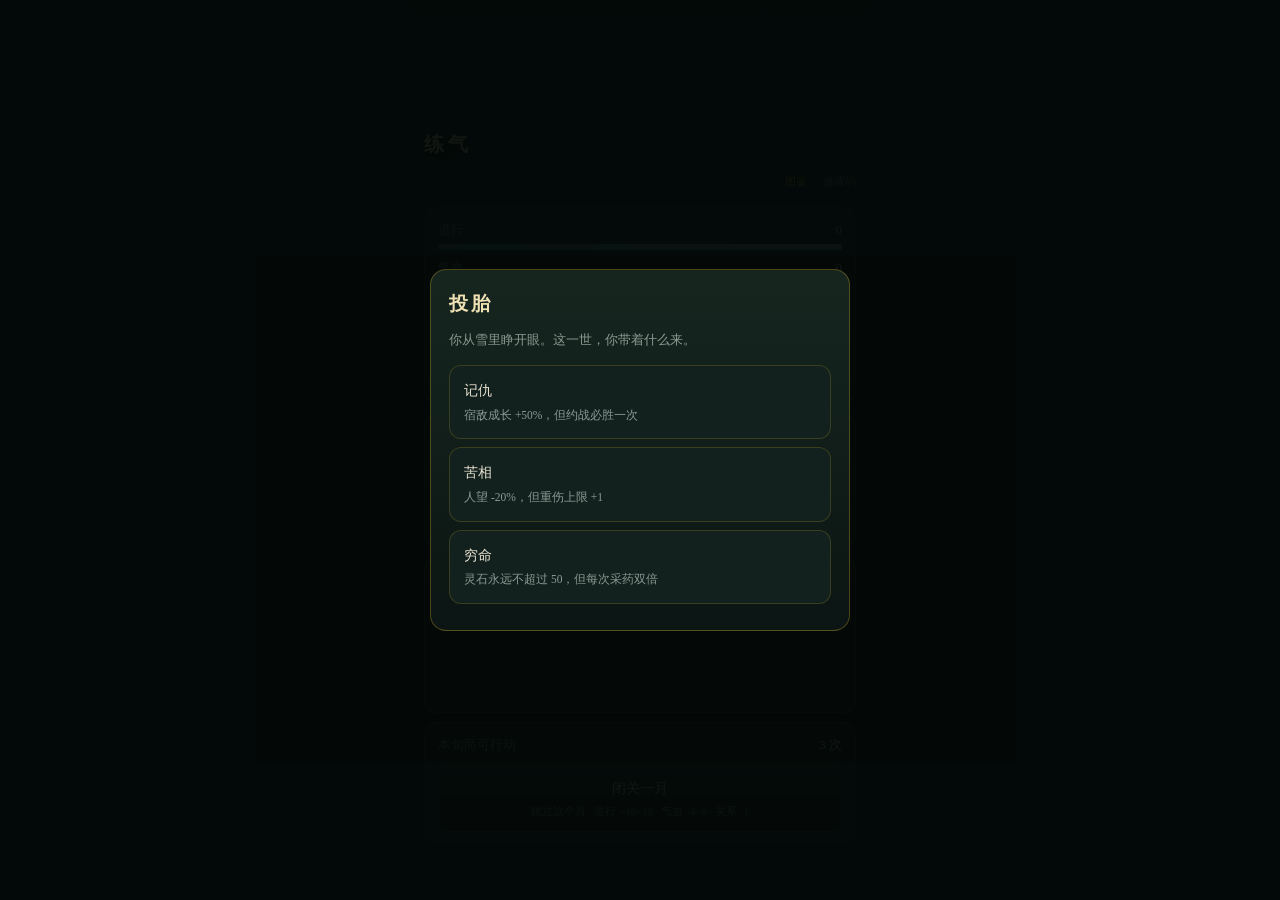
==== shanmen/index.html @ 0ff874b7 "shanmen: MILLION - 440 nodes / 178 endings / 1,000,139 chars" ====
<!DOCTYPE html><html lang="zh-CN"><head><meta charset="utf-8">
<meta name="viewport" content="width=device-width,initial-scale=1,maximum-scale=1,user-scalable=no">
<title>山门 · 修仙十年</title>
<style>
:root{--panel:rgba(18,32,29,.95);--line:rgba(201,162,39,.22);--ink:#e9e3d2;--dim:#8b9a92}
*{box-sizing:border-box;-webkit-tap-highlight-color:transparent}
body{margin:0;background:#070d0c;color:var(--ink);font:15px/1.7 "Songti SC","Noto Serif SC",serif;max-width:460px;margin:0 auto;padding-bottom:24px;overflow-x:hidden}
#scene{position:relative;height:172px;background:#0b1412 center/cover no-repeat;border-bottom:1px solid var(--line);transition:background-image .5s}
#scene::after{content:"";position:absolute;inset:0;background:linear-gradient(rgba(4,10,9,.3),rgba(4,10,9,.93))}
#scene .t{position:absolute;left:14px;bottom:10px;z-index:2}
#scene .t b{font-size:20px;letter-spacing:4px;color:#f0e2b4;text-shadow:0 2px 12px #000}
#scene .t span{display:block;font-size:12px;color:#b9b0c9}
#date{position:absolute;right:14px;top:10px;z-index:2;font-size:12px;color:#cfc7ae}
.wrap{padding:12px 14px;position:relative}
.card{background:var(--panel);border:1px solid var(--line);border-radius:14px;padding:11px 13px;margin-bottom:9px;position:relative}
.row{display:flex;justify-content:space-between;font-size:13px;color:var(--dim)}
.row b{color:var(--ink);font-weight:500;font-variant-numeric:tabular-nums}
.bar{height:6px;border-radius:4px;background:rgba(255,255,255,.06);overflow:hidden;margin:3px 0 7px;position:relative}
.bar i{display:block;height:100%;border-radius:4px;transition:width .4s cubic-bezier(.2,.8,.3,1)}
.rel{display:flex;align-items:center;gap:8px;font-size:12.5px;margin:5px 0;color:var(--dim)}
.rel .n{width:44px}.rel .bar{flex:1;margin:0}.rel b{width:28px;text-align:right;color:var(--ink);font-weight:400}
.acts{display:grid;grid-template-columns:1fr 1fr;gap:8px}
.act{padding:12px 8px;border-radius:12px;border:1px solid var(--line);background:linear-gradient(180deg,#16261f,#0d1815);color:var(--ink);font:inherit;font-size:14px;cursor:pointer;transition:transform .1s,box-shadow .2s;position:relative;overflow:hidden}
.act:active{transform:scale(.96)}
.act:disabled{opacity:.32}
.act.hit{box-shadow:0 0 0 2px rgba(201,162,39,.5) inset}
.act small{display:block;font-size:11px;color:var(--dim);margin-top:3px;line-height:1.4}
#log{height:132px;overflow-y:auto;font-size:13px;line-height:1.8;color:#cfc7ae;scroll-behavior:smooth}
#log div{margin-bottom:3px;animation:slideIn .3s ease}
@keyframes slideIn{from{opacity:0;transform:translateX(12px)}to{opacity:1;transform:none}}
.dim{color:#6d7a72;font-style:italic}
.g{color:#8fd6a8}.b{color:#e0806a}.y{color:#e8c96a}.p{color:#c9a9e0}
.overlay{position:fixed;inset:0;z-index:20;background:rgba(4,9,8,.94);display:flex;align-items:center;justify-content:center;padding:18px;overflow-y:auto}
.modal{width:100%;max-width:420px;background:linear-gradient(180deg,#16261f,#0b1513);border:1px solid rgba(201,162,39,.35);border-radius:16px;padding:18px;animation:pop .25s ease}
@keyframes pop{from{opacity:0;transform:translateY(14px) scale(.98)}to{opacity:1;transform:none}}
.modal h2{margin:0 0 8px;font-size:19px;letter-spacing:3px;color:#f0e2b4}
.modal p{margin:0 0 12px;font-size:14px;color:#c9c1d0;line-height:1.9;white-space:pre-wrap}
.modal .say{color:#e8c96a;font-size:13.5px;border-left:2px solid rgba(201,162,39,.4);padding-left:9px;margin:6px 0 12px}
.opt{padding:13px 14px;margin-bottom:8px;border-radius:12px;border:1px solid var(--line);background:#12211e;font-size:14px;cursor:pointer;transition:transform .1s,border-color .2s}
.opt:active{transform:scale(.985);border-color:rgba(201,162,39,.6)}
.opt i{display:block;font-size:11.5px;color:var(--dim);margin-top:3px;font-style:normal}
.hide{display:none!important}
.float{position:fixed;z-index:60;font-size:15px;font-weight:600;pointer-events:none;animation:floatUp 1s ease-out forwards;text-shadow:0 0 8px #000}
@keyframes floatUp{0%{opacity:0;transform:translateY(0)}20%{opacity:1}100%{opacity:0;transform:translateY(-42px)}}
.shake{animation:shake .32s}
@keyframes shake{0%,100%{transform:none}25%{transform:translateX(-4px)}75%{transform:translateX(4px)}}
#hud{display:flex;gap:6px;font-size:11px;color:var(--dim);justify-content:flex-end;padding:0 14px 4px}
.chap{text-align:center;padding:22px 18px}
.chap h1{font-size:22px;letter-spacing:6px;color:#f0e2b4;margin:0 0 14px;font-weight:400}
.chap p{font-size:14.5px;line-height:2.1;color:#cfc7b8;white-space:pre-wrap;text-align:left;margin:0}
#curtain{position:fixed;inset:0;z-index:80;background:#050b0a;display:flex;align-items:center;justify-content:center;transition:opacity .5s}
</style></head><body>
<div id="scene"><div id="date"></div><div class="t"><b id="realmName">练气</b><span id="realmHint"></span></div></div>
<div id="hud"><span id="hudLives"></span><span id="hudDex" style="margin-left:10px;color:#c9a227">图鉴</span><span id="hudInv" style="margin-left:10px;color:#4f9e86">邀请码</span></div>
<div class="wrap">
<div class="card">
 <div class="row"><span>道行</span><b id="v-dao">0</b></div><div class="bar"><i id="b-dao" style="background:linear-gradient(90deg,#3f8f6f,#7fc0a8)"></i></div>
 <div class="row"><span>气血</span><b id="v-hp">0</b></div><div class="bar"><i id="b-hp" style="background:linear-gradient(90deg,#8f2b22,#e0a05a)"></i></div>
 <div class="row"><span>心性</span><b id="v-mind">0</b></div><div class="bar"><i id="b-mind" style="background:linear-gradient(90deg,#3f6fa8,#8fb8e0)"></i></div>
 <div class="row"><span>人望</span><b id="v-fame">0</b></div><div class="bar"><i id="b-fame" style="background:linear-gradient(90deg,#7a6420,#d4af37)"></i></div>
 <div class="row" style="margin-top:5px"><span>灵石</span><b id="v-stone">0</b></div>
</div>
<div class="card">
 <div class="rel"><span class="n">师门</span><div class="bar"><i id="b-master" style="background:#c9a227"></i></div><b id="v-master">0</b></div>
 <div class="rel"><span class="n">同门</span><div class="bar"><i id="b-peer" style="background:#4f9e86"></i></div><b id="v-peer">0</b></div>
 <div class="rel"><span class="n">道侣</span><div class="bar"><i id="b-love" style="background:#b45a7a"></i></div><b id="v-love">0</b></div>
 <div class="rel"><span class="n">宿敌</span><div class="bar"><i id="b-foe" style="background:#a8342a"></i></div><b id="v-foe">0</b></div>
</div>
<div class="card"><div id="log"></div></div>
<div class="card"><div class="row"><span>本旬尚可行动</span><b id="left">3 次</b></div><div class="acts" id="acts"></div>
 <button class="act" id="fastBtn" style="width:100%;margin-top:8px;background:linear-gradient(180deg,#131f1b,#0a1310)">闭关一月<small>跳过这个月 · 道行 +10~18 · 气血 -4~0 · 关系 -1</small></button></div>
</div>
<div id="modal" class="overlay hide"><div class="modal" id="modalBox"></div></div>
<div id="curtain" class="hide"><div class="chap" id="curtainBox"></div></div>
<script src="story.js?v=1"></script>
<script src="story2.js?v=1"></script>
<script src="prologue.js?v=1"></script>
<script src="letters.js?v=1"></script>
<script src="endings4.js?v=1"></script>
<script src="plot3.js?v=1"></script>
<script src="endings5.js?v=1"></script>
<script src="plot4.js?v=1"></script>
<script src="plot5.js?v=1"></script>
<script src="plot6.js?v=1"></script>
<script src="endings6.js?v=1"></script>
<script src="plot7.js?v=1"></script>
<script src="plot8.js?v=1"></script>
<script src="plot9.js?v=1"></script>
<script src="endings7.js?v=1"></script>
<script src="story3.js?v=1"></script>
<script src="plot10.js?v=1"></script>
<script src="endings8.js?v=1"></script>
<script src="plot11.js?v=1"></script>
<script src="endings9.js?v=1"></script>
<script src="deep.js?v=1"></script>
<script src="deep2.js?v=1"></script>
<script src="deep3.js?v=1"></script>
<script src="seasons.js?v=1"></script>
<script src="chapters4.js?v=1"></script>
<script src="chapters5.js?v=1"></script>
<script src="plot12.js?v=1"></script>
<script src="endings10.js?v=1"></script>
<script src="deep4.js?v=1"></script>
<script src="seasons2.js?v=1"></script>
<script src="batch_a.js?v=1"></script>
<script src="batch_aa.js?v=1"></script>
<script src="batch_ab.js?v=1"></script>
<script src="batch_ac.js?v=1"></script>
<script src="batch_ad.js?v=1"></script>
<script src="batch_ae.js?v=1"></script>
<script src="batch_af.js?v=1"></script>
<script src="batch_ag.js?v=1"></script>
<script src="batch_ah.js?v=1"></script>
<script src="batch_ai.js?v=1"></script>
<script src="batch_aj.js?v=1"></script>
<script src="batch_ak.js?v=1"></script>
<script src="batch_al.js?v=1"></script>
<script src="batch_am.js?v=1"></script>
<script src="batch_an.js?v=1"></script>
<script src="batch_ao.js?v=1"></script>
<script src="batch_ap.js?v=1"></script>
<script src="batch_aq.js?v=1"></script>
<script src="batch_ar.js?v=1"></script>
<script src="batch_as.js?v=1"></script>
<script src="batch_at.js?v=1"></script>
<script src="batch_au.js?v=1"></script>
<script src="batch_av.js?v=1"></script>
<script src="batch_aw.js?v=1"></script>
<script src="batch_ax.js?v=1"></script>
<script src="batch_ay.js?v=1"></script>
<script src="batch_az.js?v=1"></script>
<script src="batch_b.js?v=1"></script>
<script src="batch_ba.js?v=1"></script>
<script src="batch_bb.js?v=1"></script>
<script src="batch_bc.js?v=1"></script>
<script src="batch_bd.js?v=1"></script>
<script src="batch_be.js?v=1"></script>
<script src="batch_bf.js?v=1"></script>
<script src="batch_bg.js?v=1"></script>
<script src="batch_bh.js?v=1"></script>
<script src="batch_bi.js?v=1"></script>
<script src="batch_bj.js?v=1"></script>
<script src="batch_bk.js?v=1"></script>
<script src="batch_bl.js?v=1"></script>
<script src="batch_bm.js?v=1"></script>
<script src="batch_bn.js?v=1"></script>
<script src="batch_bo.js?v=1"></script>
<script src="batch_bp.js?v=1"></script>
<script src="batch_bq.js?v=1"></script>
<script src="batch_br.js?v=1"></script>
<script src="batch_bs.js?v=1"></script>
<script src="batch_bt.js?v=1"></script>
<script src="batch_bu.js?v=1"></script>
<script src="batch_c.js?v=1"></script>
<script src="batch_d.js?v=1"></script>
<script src="batch_e.js?v=1"></script>
<script src="batch_f.js?v=1"></script>
<script src="batch_g.js?v=1"></script>
<script src="batch_h.js?v=1"></script>
<script src="batch_i.js?v=1"></script>
<script src="batch_j.js?v=1"></script>
<script src="batch_k.js?v=1"></script>
<script src="batch_l.js?v=1"></script>
<script src="batch_m.js?v=1"></script>
<script src="batch_n.js?v=1"></script>
<script src="batch_o.js?v=1"></script>
<script src="batch_p.js?v=1"></script>
<script src="batch_q.js?v=1"></script>
<script src="batch_r.js?v=1"></script>
<script src="batch_s.js?v=1"></script>
<script src="batch_t.js?v=1"></script>
<script src="batch_u.js?v=1"></script>
<script src="batch_v.js?v=1"></script>
<script src="batch_w.js?v=1"></script>
<script src="batch_x.js?v=1"></script>
<script src="batch_y.js?v=1"></script>
<script src="batch_z.js?v=1"></script>
<script src="endings2.js?v=1"></script>
<script src="endings3.js?v=1"></script>
<script>
const REALMS=[{n:'练气',need:60},{n:'筑基',need:110},{n:'金丹',need:170},{n:'元婴',need:240},{n:'化神',need:320},{n:'炼虚',need:420},{n:'合体',need:540},{n:'大乘',need:680},{n:'渡劫',need:840},{n:'仙',need:999}];
const ACTS=[
 {id:'xiu',n:'打坐',d:'道行 +5~9 · 气血 +1~3',fx:{dao:[5,9],hp:[1,3]}},
 {id:'yao',n:'采药',d:'气血 +10~16 · 灵石 +2~6',fx:{hp:[10,16],stone:[2,6]}},
 {id:'fang',n:'访友',d:'人望 +3~6 · 同门 +5~9',fx:{fame:[3,6],peer:[5,9]}},
 {id:'jian',n:'练剑',d:'道行 +5~9 · 气血 −3~1 · 宿敌 +2',fx:{dao:[5,9],hp:[-3,-1],foe:[2,3]}},
 {id:'shi',n:'侍奉',d:'师门 +6~10 · 心性 +2',fx:{master:[6,10],mind:[2,3]}},
 {id:'wu',n:'悟道',d:'心性涨，但可能伤身',gamble:true}
];
const IMGS=['lianqi','zhuji','jindan','yuanyuan','huashen'];
const artOf=r=>IMGS[Math.min(4,Math.floor(r*0.6))];
const CHS=CHAPTERS4.concat(CHAPTERS5), ALLPLOT=PLOT.concat(PLOT2, PLOT3, PLOT4, PLOT5, PLOT6, PLOT7, PLOT8, PLOT9, PLOT10, PLOT11, PLOT12, ...(typeof PLOTB_a!=='undefined'?PLOTB_a:[]), ...(typeof PLOTB_aa!=='undefined'?PLOTB_aa:[]), ...(typeof PLOTB_ab!=='undefined'?PLOTB_ab:[]), ...(typeof PLOTB_ac!=='undefined'?PLOTB_ac:[]), ...(typeof PLOTB_ad!=='undefined'?PLOTB_ad:[]), ...(typeof PLOTB_ae!=='undefined'?PLOTB_ae:[]), ...(typeof PLOTB_af!=='undefined'?PLOTB_af:[]), ...(typeof PLOTB_ag!=='undefined'?PLOTB_ag:[]), ...(typeof PLOTB_ah!=='undefined'?PLOTB_ah:[]), ...(typeof PLOTB_ai!=='undefined'?PLOTB_ai:[]), ...(typeof PLOTB_aj!=='undefined'?PLOTB_aj:[]), ...(typeof PLOTB_ak!=='undefined'?PLOTB_ak:[]), ...(typeof PLOTB_al!=='undefined'?PLOTB_al:[]), ...(typeof PLOTB_am!=='undefined'?PLOTB_am:[]), ...(typeof PLOTB_an!=='undefined'?PLOTB_an:[]), ...(typeof PLOTB_ao!=='undefined'?PLOTB_ao:[]), ...(typeof PLOTB_ap!=='undefined'?PLOTB_ap:[]), ...(typeof PLOTB_aq!=='undefined'?PLOTB_aq:[]), ...(typeof PLOTB_ar!=='undefined'?PLOTB_ar:[]), ...(typeof PLOTB_as!=='undefined'?PLOTB_as:[]), ...(typeof PLOTB_at!=='undefined'?PLOTB_at:[]), ...(typeof PLOTB_au!=='undefined'?PLOTB_au:[]), ...(typeof PLOTB_av!=='undefined'?PLOTB_av:[]), ...(typeof PLOTB_aw!=='undefined'?PLOTB_aw:[]), ...(typeof PLOTB_ax!=='undefined'?PLOTB_ax:[]), ...(typeof PLOTB_ay!=='undefined'?PLOTB_ay:[]), ...(typeof PLOTB_az!=='undefined'?PLOTB_az:[]), ...(typeof PLOTB_b!=='undefined'?PLOTB_b:[]), ...(typeof PLOTB_ba!=='undefined'?PLOTB_ba:[]), ...(typeof PLOTB_bb!=='undefined'?PLOTB_bb:[]), ...(typeof PLOTB_bc!=='undefined'?PLOTB_bc:[]), ...(typeof PLOTB_bd!=='undefined'?PLOTB_bd:[]), ...(typeof PLOTB_be!=='undefined'?PLOTB_be:[]), ...(typeof PLOTB_bf!=='undefined'?PLOTB_bf:[]), ...(typeof PLOTB_bg!=='undefined'?PLOTB_bg:[]), ...(typeof PLOTB_bh!=='undefined'?PLOTB_bh:[]), ...(typeof PLOTB_bi!=='undefined'?PLOTB_bi:[]), ...(typeof PLOTB_bj!=='undefined'?PLOTB_bj:[]), ...(typeof PLOTB_bk!=='undefined'?PLOTB_bk:[]), ...(typeof PLOTB_bl!=='undefined'?PLOTB_bl:[]), ...(typeof PLOTB_bm!=='undefined'?PLOTB_bm:[]), ...(typeof PLOTB_bn!=='undefined'?PLOTB_bn:[]), ...(typeof PLOTB_bo!=='undefined'?PLOTB_bo:[]), ...(typeof PLOTB_bp!=='undefined'?PLOTB_bp:[]), ...(typeof PLOTB_bq!=='undefined'?PLOTB_bq:[]), ...(typeof PLOTB_br!=='undefined'?PLOTB_br:[]), ...(typeof PLOTB_bs!=='undefined'?PLOTB_bs:[]), ...(typeof PLOTB_bt!=='undefined'?PLOTB_bt:[]), ...(typeof PLOTB_bu!=='undefined'?PLOTB_bu:[]), ...(typeof PLOTB_c!=='undefined'?PLOTB_c:[]), ...(typeof PLOTB_d!=='undefined'?PLOTB_d:[]), ...(typeof PLOTB_e!=='undefined'?PLOTB_e:[]), ...(typeof PLOTB_f!=='undefined'?PLOTB_f:[]), ...(typeof PLOTB_g!=='undefined'?PLOTB_g:[]), ...(typeof PLOTB_h!=='undefined'?PLOTB_h:[]), ...(typeof PLOTB_i!=='undefined'?PLOTB_i:[]), ...(typeof PLOTB_j!=='undefined'?PLOTB_j:[]), ...(typeof PLOTB_k!=='undefined'?PLOTB_k:[]), ...(typeof PLOTB_l!=='undefined'?PLOTB_l:[]), ...(typeof PLOTB_m!=='undefined'?PLOTB_m:[]), ...(typeof PLOTB_n!=='undefined'?PLOTB_n:[]), ...(typeof PLOTB_o!=='undefined'?PLOTB_o:[]), ...(typeof PLOTB_p!=='undefined'?PLOTB_p:[]), ...(typeof PLOTB_q!=='undefined'?PLOTB_q:[]), ...(typeof PLOTB_r!=='undefined'?PLOTB_r:[]), ...(typeof PLOTB_s!=='undefined'?PLOTB_s:[]), ...(typeof PLOTB_t!=='undefined'?PLOTB_t:[]), ...(typeof PLOTB_u!=='undefined'?PLOTB_u:[]), ...(typeof PLOTB_v!=='undefined'?PLOTB_v:[]), ...(typeof PLOTB_w!=='undefined'?PLOTB_w:[]), ...(typeof PLOTB_x!=='undefined'?PLOTB_x:[]), ...(typeof PLOTB_y!=='undefined'?PLOTB_y:[]), ...(typeof PLOTB_z!=='undefined'?PLOTB_z:[]), ), ALLEND=[...(typeof ENDINGS_BN!=='undefined'?ENDINGS_BN:[]), ...(typeof ENDINGS_BJ!=='undefined'?ENDINGS_BJ:[]), ...(typeof ENDINGS_BE!=='undefined'?ENDINGS_BE:[]), ...(typeof ENDINGS_BA!=='undefined'?ENDINGS_BA:[]), ...(typeof ENDINGS_AV!=='undefined'?ENDINGS_AV:[]), ...(typeof ENDINGS_AS!=='undefined'?ENDINGS_AS:[]), ...(typeof ENDINGS_AN!=='undefined'?ENDINGS_AN:[]), ...(typeof ENDINGS_AJ!=='undefined'?ENDINGS_AJ:[]), ...(typeof ENDINGS_AC!=='undefined'?ENDINGS_AC:[]), ...(typeof ENDINGS_U!=='undefined'?ENDINGS_U:[]), ...(typeof ENDINGS_V!=='undefined'?ENDINGS_V:[]), ...(typeof ENDINGS_W!=='undefined'?ENDINGS_W:[]), ...(typeof ENDINGS_X!=='undefined'?ENDINGS_X:[]), ENDINGS_LINES2].concat(ENDINGS_MORE, ENDINGS_LATE, ENDINGS_LINES, ENDINGS_LONG, ENDINGS_STONE, ENDINGS_FAMILY, ENDINGS_EXTRA, ENDINGS);
const KEY='shanmen_v4';
let S=null;

/* ===== 工具 ===== */
const $=s=>document.querySelector(s);
const rnd=(a,b)=>Math.floor(Math.random()*(b-a+1))+a;
const cl=v=>Math.max(0,Math.min(100,v));
let AC=null;
function beep(f,d,type){ try{ AC=AC||new (window.AudioContext||window.webkitAudioContext)();
 const o=AC.createOscillator(), g=AC.createGain(); o.type=type||'sine'; o.frequency.value=f;
 g.gain.setValueAtTime(.08,AC.currentTime); g.gain.exponentialRampToValueAtTime(.001,AC.currentTime+d);
 o.connect(g); g.connect(AC.destination); o.start(); o.stop(AC.currentTime+d);}catch(e){} }
function sfx(kind){ if(kind==='good'){beep(660,.12);setTimeout(()=>beep(880,.1),70);}
 else if(kind==='bad'){beep(220,.18,'sawtooth');}
 else if(kind==='big'){beep(520,.09);setTimeout(()=>beep(780,.09),80);setTimeout(()=>beep(1040,.16),160);}
 else beep(440,.06); }
function toast(txt,color){
 const d=document.createElement('div'); d.className='float'; d.textContent=txt;
 if(color) d.style.color=color;
 d.style.left=(18+Math.random()*180)+'px'; d.style.top=(120+Math.random()*80)+'px';
 document.body.appendChild(d); setTimeout(()=>d.remove(),1000);
}
function shakeEl(el){ el.classList.add('shake'); setTimeout(()=>el.classList.remove('shake'),340); }

/* ===== 状态 ===== */
function fresh(){ return {y:1,m:1,x:1,left:3,dao:12,hp:70,mind:20,fame:6,stone:10,
 master:10,peer:8,love:0,foe:0,realm:0,realmXun:0,wounds:0,flags:{},lives:1,used:[],talent:null,prologue:-1,seclude:0,
 log:[],plotDone:[],exam_pass:false}; }
function load(){ try{ const d=JSON.parse(localStorage.getItem(KEY)); if(d&&d.dao!=null){S=d; return true;} }catch(e){} return false; }
function save(){ try{ localStorage.setItem(KEY,JSON.stringify(S)); }catch(e){} }
function addLog(t,c){ S.log.unshift({t,c:c||''}); if(S.log.length>80)S.log.pop(); }
function realm(){ return REALMS[Math.min(REALMS.length-1,S.realm)]; }

/* ===== 渲染 ===== */
function render(){
 const R=realm();
 $('#date').textContent=`第${S.y}年 · ${['正','二','三','四','五','六','七','八','九','十','冬','腊'][S.m-1]}月 · ${['上','中','下'][S.x-1]}旬`;
 $('#realmName').textContent=R.n;
 $('#realmHint').textContent=(S.talent?'【'+TALENTS.find(t=>t.id===S.talent).n+'】':'')+` 道行 ${Math.round(S.dao)} / ${R.need}`;
 $('#hudLives').textContent=`第 ${S.lives} 世`;
 $('#scene').style.backgroundImage=`url('../art/${artOf(S.realm)}.jpg?v=5')`;
 ['dao','hp','mind','fame'].forEach(k=>{ $('#v-'+k).textContent=Math.round(S[k]); $('#b-'+k).style.width=cl(S[k])+'%'; });
 $('#v-stone').textContent=S.stone;
 ['master','peer','love','foe'].forEach(k=>{ $('#v-'+k).textContent=S[k]; $('#b-'+k).style.width=cl(S[k])+'%'; });
 $('#left').textContent=S.left+' 次';
 $('#acts').innerHTML=ACTS.map(a=>`<button class="act" data-a="${a.id}" ${S.left<=0?'disabled':''}>${a.n}<small>${a.d}</small></button>`).join('');
 $('#acts').querySelectorAll('[data-a]').forEach(b=>b.onclick=()=>doAct(b.dataset.a,b));
 $('#log').innerHTML=S.log.map(l=>`<div class="${l.c}">${l.t}</div>`).join('');
}
function label(k){ return {dao:'道行',hp:'气血',mind:'心性',fame:'人望',master:'师门',peer:'同门',love:'道侣',foe:'宿敌'}[k]||k; }
function applyFx(fx,srcEl){
 const parts=[];
 for(const [k,v] of Object.entries(fx||{})){
  let d=Array.isArray(v)?rnd(v[0],v[1]):v;
  if(k==='dao'){ S.dao=Math.min(realm().need,Math.max(0,S.dao+d)); }
  else if(k==='stone'){ S.stone=Math.max(0,S.stone+d); }
  else { S[k]=cl(S[k]+d); }
  parts.push(`${label(k)} ${d>=0?'+':''}${d}`);
  if(srcEl) toast(`${label(k)} ${d>=0?'+':''}${d}`, d>=0?'#8fd6a8':'#e0806a');
 }
 return parts;
}

/* ===== 行动 ===== */
function doAct(id,btn){
 if(S.left<=0||!$('#modal').classList.contains('hide')) return;
 const a=ACTS.find(x=>x.id===id); S.left--; S.seclude=0;
 btn && btn.classList.add('hit'); setTimeout(()=>btn&&btn.classList.remove('hit'),220);
 sfx('tick');
 if(a.gamble){
  if(Math.random()<0.6){ const g=rnd(5,9); S.mind=cl(S.mind+g); addLog(`对着山雾坐了半日，忽然明白一点。心性 +${g}`,'g'); toast('心性 +'+g,'#8fb8e0'); }
  else { const l=rnd(3,7); S.hp=cl(S.hp-l); S.mind=cl(S.mind+2); addLog(`想得太深，气机乱了。气血 −${l}，心性 +2`,'b'); toast('气血 −'+l,'#e0806a'); shakeEl(document.body); }
 } else {
  // 天赋修正
  const f=ACTS.find(x=>x.id===id);
  let fx={...f.fx};
  if(id==='yao'&&S.talent==='t9') fx.hp=[20,30];
  if(id==='jian'&&S.talent==='t10') fx.dao=[8,13],fx.hp=[-5,-2];
  const parts=applyFx(fx);
  addLog(`${a.n}：${parts.join(' · ')}`,'y');
  sfx('good');
 }
 if(S.hp<=0){ S.wounds=(S.wounds||0)+1;
  if(S.wounds>=3) return endLife('气竭');
  S.hp=1; S.dao=Math.round(S.dao*.85); addLog('你伤了根本，勉强撑住。（重伤 '+S.wounds+'/3）','b'); sfx('bad'); shakeEl(document.body);
 }
 if(S.dao>=realm().need && (S.realmXun||0)>=4) return breakthrough();
 if(S.left===0) return endXun();
 render(); save();
}

/* ===== 闭关快进 ===== */
function fastMonth(){
 if(!$('#modal').classList.contains('hide')) return;
 const d=rnd(10,18);
 S.dao=Math.min(realm().need,S.dao+d);
 S.hp=cl(S.hp-rnd(0,4)); S.mind=cl(S.mind+rnd(0,2));
 S.master=cl(S.master-1); S.realmXun=(S.realmXun||0)+1;
 S.left=3; S.x=1; S.m++;
 if(S.m>12){ S.m=1; S.y++; }
 if(typeof MONTH_LINES!=='undefined'){ const L=MONTH_LINES[S.m]; addLog(L[Math.floor(Math.random()*L.length)],'dim'); }
 addLog(`闭关一月：道行 +${d}`,'y'); toast('道行 +'+d,'#7fc0a8'); sfx('tick');
 S.seclude=(S.seclude||0)+1;
 const L=LETTERS.find(l=>l.req(S)&&!S.flags['letter_'+l.id]);
 if(L && S.seclude>=3){ S.flags['letter_'+L.id]=true; render(); save(); return showLetter(L); }
 if(S.hp<=0){ S.wounds=(S.wounds||0)+1; S.hp=1; addLog('闭关太久，伤了根本。','b'); }
 const ch=CHS.find(c=>c.y===S.y&&!S.flags['ch'+c.y]);
 if(ch){ S.flags['ch'+ch.y]=true; render(); save(); return showChapter(ch); }
 const pl=ALLPLOT.find(p=>((p.y<S.y)||(p.y===S.y&&p.m<=S.m))&&!(S.plotDone||[]).includes(p.id)&&eligible(p));
 if(pl){ (S.plotDone=S.plotDone||[]).push(pl.id); render(); save(); return showEvent(pl,'plot'); }
 if(S.dao>=realm().need && (S.realmXun||0)>=4){ render(); save(); return breakthrough(); }
 render(); save();
}

/* ===== 家书 ===== */
function showLetter(L){
 const box=$('#modalBox');
 box.innerHTML=`<h2>${L.t}</h2><p>${L.txt}${L.txt.length>240?'\n\n↓ 往下滑':''}</p>`+
  L.opts.map((o,i)=>`<div class="opt" data-i="${i}">${o.n}</div>`).join('');
 $('#modal').classList.remove('hide'); sfx('bad');
 box.querySelectorAll('.opt').forEach(el=>el.onclick=()=>{
  const o=L.opts[+el.dataset.i];
  const parts=applyFx(o.fx); if(o.flag) S.flags[o.flag]=true;
  addLog(`【${L.t}】${o.n} → ${parts.join(' · ')}`,'p');
  S.seclude=0; save();
  const dkey2=L.id+'#'+(+el.dataset.i);
  const sayTxt2=(typeof DEEP!=='undefined'&&DEEP[dkey2])?DEEP[dkey2]:o.say;
  if(sayTxt2){
   box.innerHTML=`<h2>${L.t}</h2><p class="say">${sayTxt2}${sayTxt2.length>240?'\n\n↓ 往下滑':''}</p><div class="opt" data-go="1">继续</div>`;
   box.querySelector('[data-go]').onclick=()=>{ $('#modal').classList.add('hide'); render(); save(); };
   return;
  }
  $('#modal').classList.add('hide'); render(); save();
 });
}

/* ===== 时间推进 ===== */
function endXun(){
 S.x++;
 if(S.x>3){ S.x=1; S.m++; S.realmXun=(S.realmXun||0)+1; S.master=cl(S.master-1);
  if(S.m>12){ S.m=1; S.y++; }
  if(typeof MONTH_LINES!=='undefined'){ const L=MONTH_LINES[S.m]; addLog(L[Math.floor(Math.random()*L.length)],'dim'); }
  // 章节过场
  const ch=CHS.find(c=>c.y===S.y&&!S.flags['ch'+c.y]);
  if(ch){ S.flags['ch'+ch.y]=true; return showChapter(ch); }
  // 主线
  const pl=ALLPLOT.find(p=>((p.y<S.y)||(p.y===S.y&&p.m<=S.m))&&!(S.plotDone||[]).includes(p.id)&&eligible(p));
  if(pl){ (S.plotDone=S.plotDone||[]).push(pl.id); return showEvent(pl,'plot'); }
  if(Math.random()<0.85) return showEvent(null,'rand');
 }
 S.left=3; addLog('—— 新的一旬 ——','g'); render(); save();
}
function afterEvent(){
 S.left=3; addLog('—— 新的一旬 ——','g');
 if(S.dao>=realm().need && (S.realmXun||0)>=4) return breakthrough();
 render(); save();
 if(S.y>=3 && S.m>=2 && !S.flags.examDone){ S.flags.examDone=true; setTimeout(()=>finalExam(),400); }
 if(S.y>=20 && S.m>=12 && !S.flags.finished){ S.flags.finished=true; setTimeout(()=>showEnding(),500); }
}

/* ===== 章节过场（打字机） ===== */
function showChapter(ch){
 $('#curtainBox').innerHTML=`<h1>${ch.t}</h1><p id="ctxt"></p>`;
 $('#curtain').classList.remove('hide');
 const el=$('#ctxt'); const full=ch.enter; let i=0;
 const t=setInterval(()=>{ el.textContent=full.slice(0,i+=2); if(i>=full.length){clearInterval(t);} },22);
 $('#curtain').onclick=()=>{ $('#curtain').classList.add('hide'); $('#curtain').onclick=null; clearInterval(t); afterChapter(); };
}
function afterChapter(){ S.left=3; render(); save(); }

/* ===== 事件 ===== */
function eligible(ev){
 if(!ev.req) return true; const q=ev.req;
 if(q.flag&&!S.flags[q.flag]) return false;
 if(q.min) for(const k in q.min) if((S[k]||0)<q.min[k]) return false;
 if(q.max) for(const k in q.max) if((S[k]||0)>q.max[k]) return false;
 return true;
}
function showEvent(fixed,kind){
 let ev=fixed;
 if(!ev){
  const used=S.used||[];
  let pool=EVENTS.filter(e=>eligible(e)&&!used.includes(e.id));
  if(!pool.length){ S.used=[]; pool=EVENTS.filter(eligible); }
  if(!pool.length) pool=EVENTS;
  ev=pool[rnd(0,pool.length-1)];
  S.used=(S.used||[]).concat(ev.id).slice(-7);
 }
 const box=$('#modalBox');
 box.innerHTML=`<h2>${ev.t}</h2><p>${ev.txt}${ev.txt.length>240?'\n\n↓ 往下滑':''}</p>`+
   ev.opts.map((o,i)=>`<div class="opt" data-i="${i}">${o.n}${o.cost?`<i>需灵石 ${o.cost}</i>`:''}</div>`).join('');
 $('#modal').classList.remove('hide');
 sfx('tick');
 box.querySelectorAll('.opt').forEach(el=>el.onclick=()=>{
  const o=ev.opts[+el.dataset.i];
  if(o.cost&&S.stone<o.cost){ addLog('灵石不够。','b'); sfx('bad'); return; }
  if(o.cost) S.stone-=o.cost;
  if(o.bell){ S.flags['bell'+o.bell]=true; }
  if(o.duel){ return resolveDuel(ev); }
  const parts=applyFx(o.fx);
  if(o.flag) S.flags[o.flag]=true;
  addLog(`【${ev.t}】${o.n} → ${parts.join(' · ')||'什么也没发生'}`,'p');
  if(S.talent==='t2') S.dao=Math.min(realm().need,S.dao+2);
  sfx('good');
  const dkey=ev.id+'#'+(+el.dataset.i);
  const sayTxt=(typeof DEEP!=='undefined'&&DEEP[dkey])?DEEP[dkey]:o.say;
  if(sayTxt){
   box.innerHTML=`<h2>${ev.t}</h2><p class="say">${sayTxt}${sayTxt.length>240?'\n\n↓ 往下滑':''}</p><div class="opt" data-go="1">继续</div>`;
   box.querySelector('[data-go]').onclick=()=>{ $('#modal').classList.add('hide'); afterEvent(); };
   return;
  }
  $('#modal').classList.add('hide');
  afterEvent();
 });
}
function resolveDuel(ev){
 const mine=Math.round(S.dao*.7+S.hp*.4+S.mind*.3);
 const win=(S.talent==='t6'&&!S.flags.duelUsed)||mine>=Math.round(60+S.foe*1.2+Math.random()*40);
 if(S.talent==='t6') S.flags.duelUsed=true;
 $('#modal').classList.add('hide');
 if(win){ S.foe=Math.max(0,S.foe-18); S.fame=cl(S.fame+8); S.dao=Math.min(realm().need,S.dao+10);
  addLog('石台上你赢了。宿敌 −18 · 人望 +8','g'); sfx('big'); }
 else { const d=rnd(12,22); S.hp=cl(S.hp-d); S.foe=cl(S.foe+6); addLog(`石台上你输了，气血 −${d} · 宿敌 +6`,'b'); sfx('bad'); shakeEl(document.body);
  if(S.hp<=0) return endLife('约战殒命'); }
 afterEvent();
}

/* ===== 突破 ===== */
function breakthrough(){
 S.realm=Math.min(REALMS.length-1,S.realm+1); S.dao=0; S.realmXun=0;
 S.stone+=30+S.realm*10;
 addLog(`<b>道行圆满 · 境界 → ${realm().n}</b>（灵石 +${30+S.realm*10}）`,'g');
 sfx('big'); toast('突破：'+realm().n,'#e8c96a');
 if(S.realm>=REALMS.length-1){ addLog('你的境界已到尽头。','g'); }
 render(); save();
 if(S.left<=0) endXun();
}

/* ===== 结局 ===== */
function endLife(cause){
 sfx('bad'); addLog(`你倒下了。${cause}。`,'b');
 const box=$('#modalBox');
 box.innerHTML=`<h2>死</h2><p>${cause}。</p><p style="color:#8b9a92">第${S.lives}世 · ${realm().n} · 道行 ${Math.round(S.dao)} · 心性 ${Math.round(S.mind)}</p><div class="opt" data-go="1">再活一世</div>`;
 $('#modal').classList.remove('hide');
 box.querySelector('[data-go]').onclick=()=>{
  const keep=Math.round(S.dao*.3),lives=S.lives+1,mind=S.mind;
  S=fresh(); S.lives=lives; S.dao=12+keep; S.mind=Math.max(20,Math.round(mind*.4));
  $('#modal').classList.add('hide');
  addLog('你睁开眼，又是个雪天。','g'); render(); save();
 };
}

/* ===== 最终考核 ===== */
function finalExam(){
 const score=Math.round(S.dao*1.2+S.mind*1.1+S.hp*.5+S.fame*.6+S.master*.4+S.peer*.3);
 const pass=score>=200;
 S.exam_pass=pass;
 const box=$('#modalBox');
 box.innerHTML=`<h2>冬试 · 放榜</h2>
  <p>三天考完了。\n\n你在榜前站了很久，雪落满了肩。</p>
  <p style="color:#8b9a92">你这一世的分数：<b style="color:${pass?'#8fd6a8':'#e0806a'}">${score}</b>（取三人）</p>
  <div class="opt" data-go="1">看榜</div>`;
 $('#modal').classList.remove('hide');
 box.querySelector('[data-go]').onclick=()=>{
  $('#modal').classList.add('hide');
  addLog(pass?'你考进了内门。':'你没考上。','p');
  render(); save();
 };
}
function showEnding(){
 const e=ALLEND.find(x=>x.cond(S))||ALLEND[ALLEND.length-1];
 try{ const got=JSON.parse(localStorage.getItem('sm_endings')||'[]');
  if(!got.includes(e.id)){ got.push(e.id); localStorage.setItem('sm_endings',JSON.stringify(got)); } }catch(err){}
 sfx('big');
 const box=$('#modalBox');
 box.innerHTML=`<h2>${e.t}</h2><p>${e.txt}${e.txt.length>240?'\n\n↓ 往下滑':''}</p>
  <p style="color:#8b9a92;font-size:12px">第${S.lives}世 · 第${S.y}年 · ${realm().n} · 心性 ${Math.round(S.mind)}</p>
  <div class="opt" data-card="1">生成分享卡</div>
  <div class="opt" data-go="1">再活一世（换天赋）</div>`;
 $('#modal').classList.remove('hide');
 box.querySelector('[data-card]').onclick=()=>makeCard(e);
 box.querySelector('[data-go]').onclick=()=>{ S=fresh(); $('#modal').classList.add('hide'); drawTalent(); };
}

/* ===== 分享卡 ===== */
function makeCard(e){
 const c=document.createElement('canvas'); c.width=750; c.height=920;
 const g=c.getContext('2d');
 const grd=g.createLinearGradient(0,0,0,920);
 grd.addColorStop(0,'#0d1a17'); grd.addColorStop(1,'#07100e');
 g.fillStyle=grd; g.fillRect(0,0,750,1000);
 g.strokeStyle='rgba(201,162,39,.35)'; g.lineWidth=2; g.strokeRect(28,28,694,864);
 g.fillStyle='#c9a227'; g.font='500 26px serif'; g.textAlign='center';
 g.fillText('山　门', 375, 110);
 g.fillStyle='#f0e2b4'; g.font='500 46px serif';
 g.fillText(e.t, 375, 210);
 g.fillStyle='#b8b0a0'; g.font='23px serif';
 const lines=e.txt.replace(/\n+/g,'\n').split('\n').filter(l=>l.trim()).slice(0,10);
 const lh=52, top=280, bottom=780;
 const startY=top+Math.max(0,(bottom-top-(lines.length-1)*lh)/2);
 lines.forEach((l,i)=>g.fillText(l, 375, startY+i*lh));
 const lastY=startY+(lines.length-1)*lh;
 const metaY=Math.min(830, lastY+96);
 g.fillStyle='rgba(201,162,39,.85)'; g.font='21px serif';
 g.fillText(`第${S.lives}世 · ${realm().n} · 心性 ${Math.round(S.mind)}`, 375, metaY);
 g.fillStyle='#6d7a72'; g.font='18px serif';
 g.fillText('cointaboo.github.io/dujie/shanmen', 375, Math.min(872, metaY+42));
 const box=$('#modalBox');
 box.innerHTML=`<h2>分享卡</h2><p style="color:#8b9a92;font-size:12px">长按图片保存，或者截图发出去。</p>`;
 const img=new Image(); img.src=c.toDataURL('image/png'); img.style.cssText='width:100%;border-radius:12px;margin-bottom:10px';
 box.appendChild(img);
 const b=document.createElement('div'); b.className='opt'; b.textContent='再活一世（换天赋）';
 b.onclick=()=>{ S=fresh(); $('#modal').classList.add('hide'); drawTalent(); };
 box.appendChild(b);
}

/* ===== 天赋抽取 ===== */
function drawTalent(){
 const pool=[...TALENTS].sort(()=>Math.random()-.5).slice(0,3);
 const box=$('#modalBox');
 box.innerHTML=`<h2>投胎</h2><p style="color:#8b9a92;font-size:13px">你从雪里睁开眼。这一世，你带着什么来。</p>`+
  pool.map(t=>`<div class="opt" data-t="${t.id}">${t.n}<i>${t.d}</i></div>`).join('');
 $('#modal').classList.remove('hide');
 box.querySelectorAll('[data-t]').forEach(el=>el.onclick=()=>{
  const t=TALENTS.find(x=>x.id===el.dataset.t);
  S=fresh(); S.talent=t.id;
  const f=t.fx;
  if(f.mind) S.mind=cl(S.mind+f.mind);
  if(f.hp) S.hp=cl(S.hp+f.hp);
  if(f.master) S.master=cl(S.master+f.master);
  $('#modal').classList.add('hide');
  addLog(`你带着「${t.n}」来了。`,'y');
  S.prologue=0; render(); save(); sfx('good'); return startPrologue();
  try{ const g=JSON.parse(localStorage.getItem('sm_endings')||'[]');
   addLog(`已解锁结局 ${g.length}/${ALLEND.length}`,'p'); }catch(e){}
  render(); save();
 });
}

/* ===== 序章 · 凡俗 ===== */
function startPrologue(){
 if(!S) S=fresh();
 S.prologue=0; render(); save(); showPrologue(0);
}
function showPrologue(i){
 if(i>=PROLOGUE.length){
  S.prologue=PROLOGUE.length; save();
  const ch=CHS.find(c=>c.y===1);
  if(ch&&!S.flags.ch1){ S.flags.ch1=true; return showChapter(ch); }
  render(); return;
 }
 const sc=PROLOGUE[i];
 const box=$('#modalBox');
 box.innerHTML=`<h2>${sc.t}</h2><p>${sc.txt}</p>`+
  sc.opts.map((o,k)=>`<div class="opt" data-i="${k}">${o.n}</div>`).join('');
 $('#modal').classList.remove('hide');
 box.querySelectorAll('.opt').forEach(el=>el.onclick=()=>{
  const o=sc.opts[+el.dataset.i];
  applyFx(o.fx); if(o.flag) S.flags[o.flag]=true;
  addLog(`【${sc.t}】${o.n}${o.fx?'':' '}`,'p');
  S.prologue=i+1; save(); sfx('good');
  if(o.say){
   box.innerHTML=`<h2>${sc.t}</h2><p class="say">${o.say}</p><div class="opt" data-go="1">继续</div>`;
   box.querySelector('[data-go]').onclick=()=>{ $('#modal').classList.add('hide'); showPrologue(i+1); };
   return;
  }
  $('#modal').classList.add('hide'); showPrologue(i+1);
 });
}

/* ===== 图鉴 ===== */
function wordCount(){
 let n=0;
 const add=s=>{ if(typeof s==='string') n+=s.replace(/\s/g,'').length; };
 try{
  CHS.forEach(c=>{add(c.t);add(c.enter);});
  ALLPLOT.forEach(p=>{add(p.t);add(p.txt);(p.opts||[]).forEach(o=>{add(o.n);add(o.say);});});
  ALLEND.forEach(e=>{add(e.t);add(e.txt);});
  PROLOGUE.forEach(s=>{add(s.t);add(s.txt);(s.opts||[]).forEach(o=>{add(o.n);add(o.say);});});
  LETTERS.forEach(l=>{add(l.t);add(l.txt);(l.opts||[]).forEach(o=>{add(o.n);add(o.say);});});
  Object.keys(DEEP).forEach(k=>add(DEEP[k]));
  Object.values(MONTH_LINES).forEach(a=>a.forEach(add));
 }catch(e){}
 return n;
}
function showDex(){
 let got=[]; try{ got=JSON.parse(localStorage.getItem('sm_endings')||'[]'); }catch(e){}
 const box=$('#modalBox');
 const wc=wordCount();
 box.innerHTML=`<h2>图鉴</h2>
  <p style="color:#c9a227;font-size:12px;margin:0 0 4px">已写 ${wc.toLocaleString()} 字 / 目标 1,000,000</p>
  <div class="bar"><i style="width:${Math.min(100,wc/1000000*100).toFixed(2)}%;background:linear-gradient(90deg,#7a6420,#d4af37)"></i></div>
  <p style="color:#c9a227;font-size:13px;margin:10px 0 6px">人物志</p>`+
 PEOPLE.map(p=>`<div class="opt" style="background:transparent;border-color:rgba(201,162,39,.14)">${p.n} · ${p.r}<i style="color:#a8a093;line-height:1.7;white-space:pre-wrap">${p.t.split('\n\n')[0]}</i></div>`).join('')+
 `<p style="color:#c9a227;font-size:13px;margin:10px 0 6px">结局 ${got.length}/${ENDINGS.length}</p>`+
 ALLEND.map(e=>{
  const got1=got.includes(e.id);
  return `<div class="opt" style="opacity:${got1?1:.42}">${got1?e.t:'？？？'}<i>${got1?'已解锁':'还没走到这一步'}</i></div>`;
 }).join('')+
 `<div class="opt" data-go="1">关掉</div>`;
 $('#modal').classList.remove('hide');
 box.querySelector('[data-go]').onclick=()=>$('#modal').classList.add('hide');
}
function showInvite(){
 const used=localStorage.getItem('sm_invite_used');
 const box=$('#modalBox');
 box.innerHTML=`<h2>邀请码</h2>
  <p style="color:#8b9a92;font-size:13px">把这张卡发给朋友。他输入你的码，双方各得 60 灵石。</p>
  <p style="color:#e8c96a;font-size:18px;letter-spacing:2px;text-align:center">${myCode()}</p>
  <div class="opt" data-copy="1">复制我的码</div>
  ${used?'<p style="color:#8b9a92;font-size:12px">你已经用过一个码了。</p>':
   '<div class="opt" data-in="1">输入朋友的码（+60 灵石）</div>'}
  <div class="opt" data-go="1">关掉</div>`;
 $('#modal').classList.remove('hide');
 box.querySelector('[data-go]').onclick=()=>$('#modal').classList.add('hide');
 const c=box.querySelector('[data-copy]');
 if(c) c.onclick=()=>{ try{ navigator.clipboard.writeText(myCode()); }catch(e){} c.textContent='已复制：'+myCode(); };
 const i=box.querySelector('[data-in]');
 if(i) i.onclick=()=>{
  const code=prompt('输入朋友的邀请码');
  if(!code) return;
  localStorage.setItem('sm_invite_used','1');
  S.stone+=60; addLog('用了朋友的邀请码，灵石 +60','g'); sfx('good'); render(); save();
  $('#modal').classList.add('hide');
 };
}
function myCode(){
 let k=localStorage.getItem('sm_code');
 if(!k){ k='SM'+Math.random().toString(36).slice(2,7).toUpperCase(); localStorage.setItem('sm_code',k); }
 return k;
}
$('#fastBtn').onclick=fastMonth;
$('#hudDex').onclick=showDex;
$('#hudInv').onclick=showInvite;

/* ===== 启动 ===== */
function boot(){
 if(!load()){ S=fresh(); drawTalent(); }
 else { if(!S.talent) drawTalent(); render(); }
}
boot();
</script></body></html>
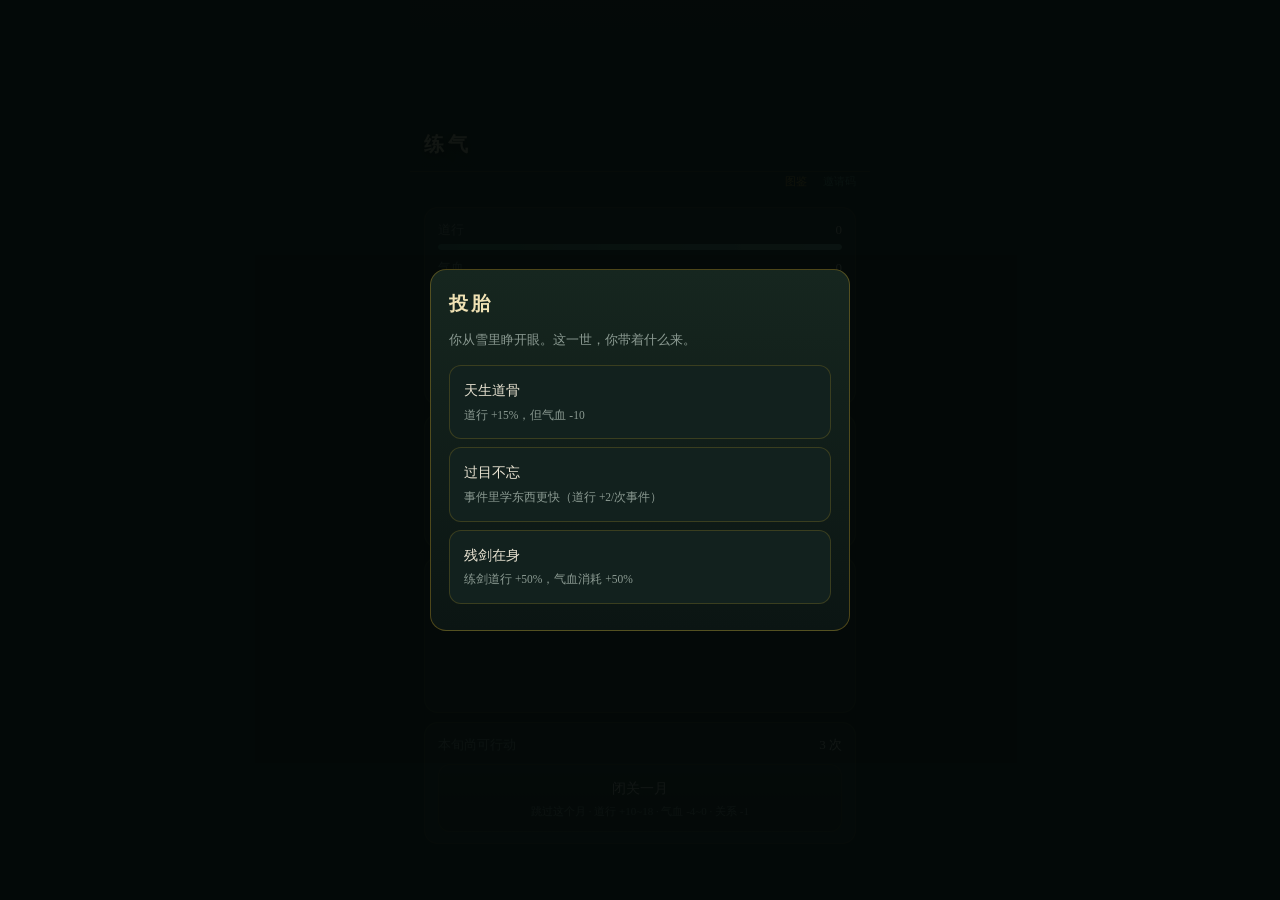
==== commit 05d6e04a: "shanmen: 73 small things + epilogue; crossing 1M" ====
--- a/shanmen/index.html
+++ b/shanmen/index.html
@@ -151,6 +151,7 @@
 <script src="batch_bs.js?v=1"></script>
 <script src="batch_bt.js?v=1"></script>
 <script src="batch_bu.js?v=1"></script>
+<script src="batch_bv.js?v=1"></script>
 <script src="batch_c.js?v=1"></script>
 <script src="batch_d.js?v=1"></script>
 <script src="batch_e.js?v=1"></script>
@@ -189,7 +190,7 @@
 ];
 const IMGS=['lianqi','zhuji','jindan','yuanyuan','huashen'];
 const artOf=r=>IMGS[Math.min(4,Math.floor(r*0.6))];
-const CHS=CHAPTERS4.concat(CHAPTERS5), ALLPLOT=PLOT.concat(PLOT2, PLOT3, PLOT4, PLOT5, PLOT6, PLOT7, PLOT8, PLOT9, PLOT10, PLOT11, PLOT12, ...(typeof PLOTB_a!=='undefined'?PLOTB_a:[]), ...(typeof PLOTB_aa!=='undefined'?PLOTB_aa:[]), ...(typeof PLOTB_ab!=='undefined'?PLOTB_ab:[]), ...(typeof PLOTB_ac!=='undefined'?PLOTB_ac:[]), ...(typeof PLOTB_ad!=='undefined'?PLOTB_ad:[]), ...(typeof PLOTB_ae!=='undefined'?PLOTB_ae:[]), ...(typeof PLOTB_af!=='undefined'?PLOTB_af:[]), ...(typeof PLOTB_ag!=='undefined'?PLOTB_ag:[]), ...(typeof PLOTB_ah!=='undefined'?PLOTB_ah:[]), ...(typeof PLOTB_ai!=='undefined'?PLOTB_ai:[]), ...(typeof PLOTB_aj!=='undefined'?PLOTB_aj:[]), ...(typeof PLOTB_ak!=='undefined'?PLOTB_ak:[]), ...(typeof PLOTB_al!=='undefined'?PLOTB_al:[]), ...(typeof PLOTB_am!=='undefined'?PLOTB_am:[]), ...(typeof PLOTB_an!=='undefined'?PLOTB_an:[]), ...(typeof PLOTB_ao!=='undefined'?PLOTB_ao:[]), ...(typeof PLOTB_ap!=='undefined'?PLOTB_ap:[]), ...(typeof PLOTB_aq!=='undefined'?PLOTB_aq:[]), ...(typeof PLOTB_ar!=='undefined'?PLOTB_ar:[]), ...(typeof PLOTB_as!=='undefined'?PLOTB_as:[]), ...(typeof PLOTB_at!=='undefined'?PLOTB_at:[]), ...(typeof PLOTB_au!=='undefined'?PLOTB_au:[]), ...(typeof PLOTB_av!=='undefined'?PLOTB_av:[]), ...(typeof PLOTB_aw!=='undefined'?PLOTB_aw:[]), ...(typeof PLOTB_ax!=='undefined'?PLOTB_ax:[]), ...(typeof PLOTB_ay!=='undefined'?PLOTB_ay:[]), ...(typeof PLOTB_az!=='undefined'?PLOTB_az:[]), ...(typeof PLOTB_b!=='undefined'?PLOTB_b:[]), ...(typeof PLOTB_ba!=='undefined'?PLOTB_ba:[]), ...(typeof PLOTB_bb!=='undefined'?PLOTB_bb:[]), ...(typeof PLOTB_bc!=='undefined'?PLOTB_bc:[]), ...(typeof PLOTB_bd!=='undefined'?PLOTB_bd:[]), ...(typeof PLOTB_be!=='undefined'?PLOTB_be:[]), ...(typeof PLOTB_bf!=='undefined'?PLOTB_bf:[]), ...(typeof PLOTB_bg!=='undefined'?PLOTB_bg:[]), ...(typeof PLOTB_bh!=='undefined'?PLOTB_bh:[]), ...(typeof PLOTB_bi!=='undefined'?PLOTB_bi:[]), ...(typeof PLOTB_bj!=='undefined'?PLOTB_bj:[]), ...(typeof PLOTB_bk!=='undefined'?PLOTB_bk:[]), ...(typeof PLOTB_bl!=='undefined'?PLOTB_bl:[]), ...(typeof PLOTB_bm!=='undefined'?PLOTB_bm:[]), ...(typeof PLOTB_bn!=='undefined'?PLOTB_bn:[]), ...(typeof PLOTB_bo!=='undefined'?PLOTB_bo:[]), ...(typeof PLOTB_bp!=='undefined'?PLOTB_bp:[]), ...(typeof PLOTB_bq!=='undefined'?PLOTB_bq:[]), ...(typeof PLOTB_br!=='undefined'?PLOTB_br:[]), ...(typeof PLOTB_bs!=='undefined'?PLOTB_bs:[]), ...(typeof PLOTB_bt!=='undefined'?PLOTB_bt:[]), ...(typeof PLOTB_bu!=='undefined'?PLOTB_bu:[]), ...(typeof PLOTB_c!=='undefined'?PLOTB_c:[]), ...(typeof PLOTB_d!=='undefined'?PLOTB_d:[]), ...(typeof PLOTB_e!=='undefined'?PLOTB_e:[]), ...(typeof PLOTB_f!=='undefined'?PLOTB_f:[]), ...(typeof PLOTB_g!=='undefined'?PLOTB_g:[]), ...(typeof PLOTB_h!=='undefined'?PLOTB_h:[]), ...(typeof PLOTB_i!=='undefined'?PLOTB_i:[]), ...(typeof PLOTB_j!=='undefined'?PLOTB_j:[]), ...(typeof PLOTB_k!=='undefined'?PLOTB_k:[]), ...(typeof PLOTB_l!=='undefined'?PLOTB_l:[]), ...(typeof PLOTB_m!=='undefined'?PLOTB_m:[]), ...(typeof PLOTB_n!=='undefined'?PLOTB_n:[]), ...(typeof PLOTB_o!=='undefined'?PLOTB_o:[]), ...(typeof PLOTB_p!=='undefined'?PLOTB_p:[]), ...(typeof PLOTB_q!=='undefined'?PLOTB_q:[]), ...(typeof PLOTB_r!=='undefined'?PLOTB_r:[]), ...(typeof PLOTB_s!=='undefined'?PLOTB_s:[]), ...(typeof PLOTB_t!=='undefined'?PLOTB_t:[]), ...(typeof PLOTB_u!=='undefined'?PLOTB_u:[]), ...(typeof PLOTB_v!=='undefined'?PLOTB_v:[]), ...(typeof PLOTB_w!=='undefined'?PLOTB_w:[]), ...(typeof PLOTB_x!=='undefined'?PLOTB_x:[]), ...(typeof PLOTB_y!=='undefined'?PLOTB_y:[]), ...(typeof PLOTB_z!=='undefined'?PLOTB_z:[]), ), ALLEND=[...(typeof ENDINGS_BN!=='undefined'?ENDINGS_BN:[]), ...(typeof ENDINGS_BJ!=='undefined'?ENDINGS_BJ:[]), ...(typeof ENDINGS_BE!=='undefined'?ENDINGS_BE:[]), ...(typeof ENDINGS_BA!=='undefined'?ENDINGS_BA:[]), ...(typeof ENDINGS_AV!=='undefined'?ENDINGS_AV:[]), ...(typeof ENDINGS_AS!=='undefined'?ENDINGS_AS:[]), ...(typeof ENDINGS_AN!=='undefined'?ENDINGS_AN:[]), ...(typeof ENDINGS_AJ!=='undefined'?ENDINGS_AJ:[]), ...(typeof ENDINGS_AC!=='undefined'?ENDINGS_AC:[]), ...(typeof ENDINGS_U!=='undefined'?ENDINGS_U:[]), ...(typeof ENDINGS_V!=='undefined'?ENDINGS_V:[]), ...(typeof ENDINGS_W!=='undefined'?ENDINGS_W:[]), ...(typeof ENDINGS_X!=='undefined'?ENDINGS_X:[]), ENDINGS_LINES2].concat(ENDINGS_MORE, ENDINGS_LATE, ENDINGS_LINES, ENDINGS_LONG, ENDINGS_STONE, ENDINGS_FAMILY, ENDINGS_EXTRA, ENDINGS);
+const CHS=CHAPTERS4.concat(CHAPTERS5), ALLPLOT=PLOT.concat(PLOT2, PLOT3, PLOT4, PLOT5, PLOT6, PLOT7, PLOT8, PLOT9, PLOT10, PLOT11, PLOT12, ...(typeof PLOTB_a!=='undefined'?PLOTB_a:[]), ...(typeof PLOTB_aa!=='undefined'?PLOTB_aa:[]), ...(typeof PLOTB_ab!=='undefined'?PLOTB_ab:[]), ...(typeof PLOTB_ac!=='undefined'?PLOTB_ac:[]), ...(typeof PLOTB_ad!=='undefined'?PLOTB_ad:[]), ...(typeof PLOTB_ae!=='undefined'?PLOTB_ae:[]), ...(typeof PLOTB_af!=='undefined'?PLOTB_af:[]), ...(typeof PLOTB_ag!=='undefined'?PLOTB_ag:[]), ...(typeof PLOTB_ah!=='undefined'?PLOTB_ah:[]), ...(typeof PLOTB_ai!=='undefined'?PLOTB_ai:[]), ...(typeof PLOTB_aj!=='undefined'?PLOTB_aj:[]), ...(typeof PLOTB_ak!=='undefined'?PLOTB_ak:[]), ...(typeof PLOTB_al!=='undefined'?PLOTB_al:[]), ...(typeof PLOTB_am!=='undefined'?PLOTB_am:[]), ...(typeof PLOTB_an!=='undefined'?PLOTB_an:[]), ...(typeof PLOTB_ao!=='undefined'?PLOTB_ao:[]), ...(typeof PLOTB_ap!=='undefined'?PLOTB_ap:[]), ...(typeof PLOTB_aq!=='undefined'?PLOTB_aq:[]), ...(typeof PLOTB_ar!=='undefined'?PLOTB_ar:[]), ...(typeof PLOTB_as!=='undefined'?PLOTB_as:[]), ...(typeof PLOTB_at!=='undefined'?PLOTB_at:[]), ...(typeof PLOTB_au!=='undefined'?PLOTB_au:[]), ...(typeof PLOTB_av!=='undefined'?PLOTB_av:[]), ...(typeof PLOTB_aw!=='undefined'?PLOTB_aw:[]), ...(typeof PLOTB_ax!=='undefined'?PLOTB_ax:[]), ...(typeof PLOTB_ay!=='undefined'?PLOTB_ay:[]), ...(typeof PLOTB_az!=='undefined'?PLOTB_az:[]), ...(typeof PLOTB_b!=='undefined'?PLOTB_b:[]), ...(typeof PLOTB_ba!=='undefined'?PLOTB_ba:[]), ...(typeof PLOTB_bb!=='undefined'?PLOTB_bb:[]), ...(typeof PLOTB_bc!=='undefined'?PLOTB_bc:[]), ...(typeof PLOTB_bd!=='undefined'?PLOTB_bd:[]), ...(typeof PLOTB_be!=='undefined'?PLOTB_be:[]), ...(typeof PLOTB_bf!=='undefined'?PLOTB_bf:[]), ...(typeof PLOTB_bg!=='undefined'?PLOTB_bg:[]), ...(typeof PLOTB_bh!=='undefined'?PLOTB_bh:[]), ...(typeof PLOTB_bi!=='undefined'?PLOTB_bi:[]), ...(typeof PLOTB_bj!=='undefined'?PLOTB_bj:[]), ...(typeof PLOTB_bk!=='undefined'?PLOTB_bk:[]), ...(typeof PLOTB_bl!=='undefined'?PLOTB_bl:[]), ...(typeof PLOTB_bm!=='undefined'?PLOTB_bm:[]), ...(typeof PLOTB_bn!=='undefined'?PLOTB_bn:[]), ...(typeof PLOTB_bo!=='undefined'?PLOTB_bo:[]), ...(typeof PLOTB_bp!=='undefined'?PLOTB_bp:[]), ...(typeof PLOTB_bq!=='undefined'?PLOTB_bq:[]), ...(typeof PLOTB_br!=='undefined'?PLOTB_br:[]), ...(typeof PLOTB_bs!=='undefined'?PLOTB_bs:[]), ...(typeof PLOTB_bt!=='undefined'?PLOTB_bt:[]), ...(typeof PLOTB_bu!=='undefined'?PLOTB_bu:[]), ...(typeof PLOTB_bv!=='undefined'?PLOTB_bv:[]), ...(typeof PLOTB_c!=='undefined'?PLOTB_c:[]), ...(typeof PLOTB_d!=='undefined'?PLOTB_d:[]), ...(typeof PLOTB_e!=='undefined'?PLOTB_e:[]), ...(typeof PLOTB_f!=='undefined'?PLOTB_f:[]), ...(typeof PLOTB_g!=='undefined'?PLOTB_g:[]), ...(typeof PLOTB_h!=='undefined'?PLOTB_h:[]), ...(typeof PLOTB_i!=='undefined'?PLOTB_i:[]), ...(typeof PLOTB_j!=='undefined'?PLOTB_j:[]), ...(typeof PLOTB_k!=='undefined'?PLOTB_k:[]), ...(typeof PLOTB_l!=='undefined'?PLOTB_l:[]), ...(typeof PLOTB_m!=='undefined'?PLOTB_m:[]), ...(typeof PLOTB_n!=='undefined'?PLOTB_n:[]), ...(typeof PLOTB_o!=='undefined'?PLOTB_o:[]), ...(typeof PLOTB_p!=='undefined'?PLOTB_p:[]), ...(typeof PLOTB_q!=='undefined'?PLOTB_q:[]), ...(typeof PLOTB_r!=='undefined'?PLOTB_r:[]), ...(typeof PLOTB_s!=='undefined'?PLOTB_s:[]), ...(typeof PLOTB_t!=='undefined'?PLOTB_t:[]), ...(typeof PLOTB_u!=='undefined'?PLOTB_u:[]), ...(typeof PLOTB_v!=='undefined'?PLOTB_v:[]), ...(typeof PLOTB_w!=='undefined'?PLOTB_w:[]), ...(typeof PLOTB_x!=='undefined'?PLOTB_x:[]), ...(typeof PLOTB_y!=='undefined'?PLOTB_y:[]), ...(typeof PLOTB_z!=='undefined'?PLOTB_z:[]), ), ALLEND=[...(typeof ENDINGS_BN!=='undefined'?ENDINGS_BN:[]), ...(typeof ENDINGS_BJ!=='undefined'?ENDINGS_BJ:[]), ...(typeof ENDINGS_BE!=='undefined'?ENDINGS_BE:[]), ...(typeof ENDINGS_BA!=='undefined'?ENDINGS_BA:[]), ...(typeof ENDINGS_AV!=='undefined'?ENDINGS_AV:[]), ...(typeof ENDINGS_AS!=='undefined'?ENDINGS_AS:[]), ...(typeof ENDINGS_AN!=='undefined'?ENDINGS_AN:[]), ...(typeof ENDINGS_AJ!=='undefined'?ENDINGS_AJ:[]), ...(typeof ENDINGS_AC!=='undefined'?ENDINGS_AC:[]), ...(typeof ENDINGS_U!=='undefined'?ENDINGS_U:[]), ...(typeof ENDINGS_V!=='undefined'?ENDINGS_V:[]), ...(typeof ENDINGS_W!=='undefined'?ENDINGS_W:[]), ...(typeof ENDINGS_X!=='undefined'?ENDINGS_X:[]), ENDINGS_LINES2].concat(ENDINGS_MORE, ENDINGS_LATE, ENDINGS_LINES, ENDINGS_LONG, ENDINGS_STONE, ENDINGS_FAMILY, ENDINGS_EXTRA, ENDINGS);
 const KEY='shanmen_v4';
 let S=null;
 
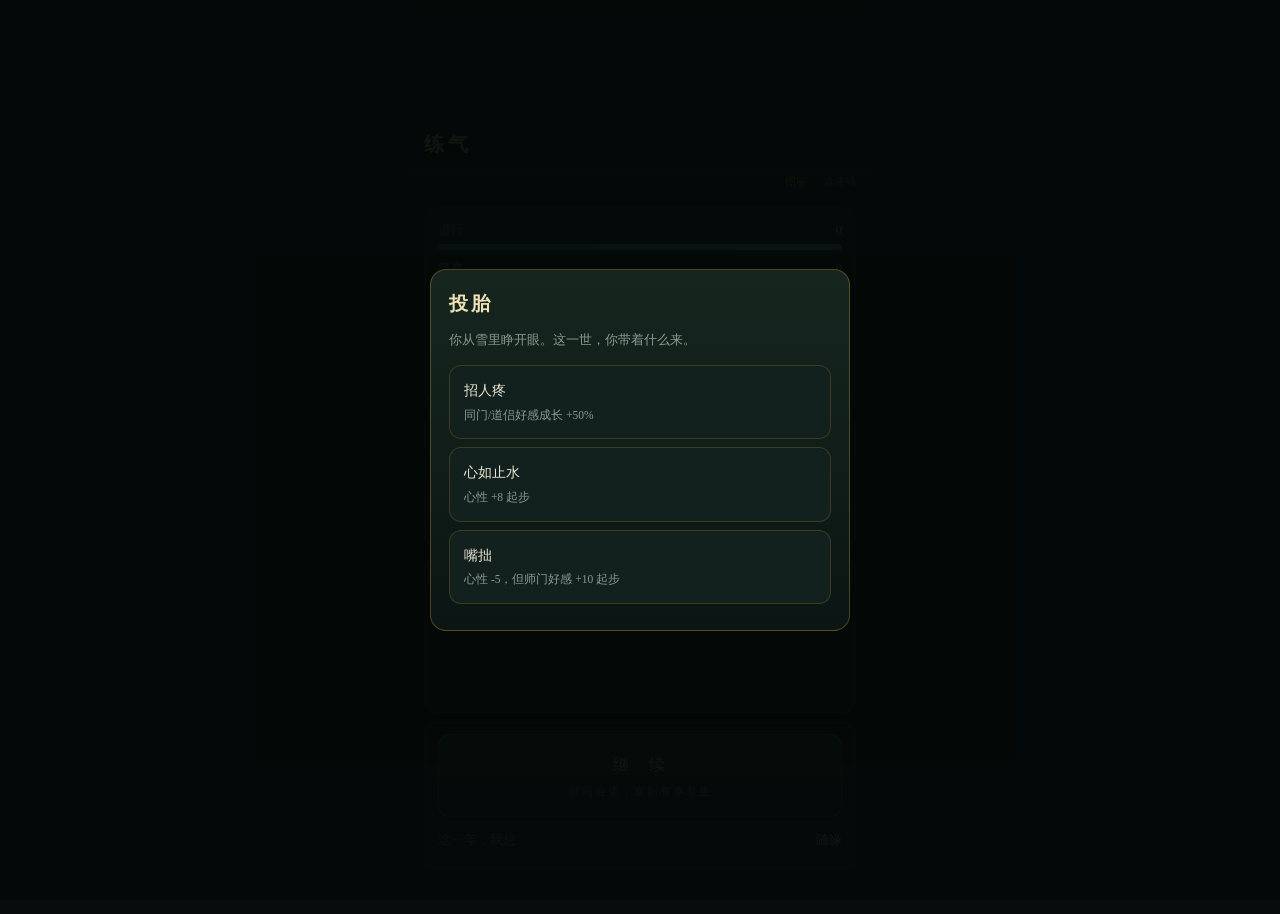
==== commit 2ea82227: "shanmen: single-button loop - one click advances time to next story beat; yearly focus" ====
--- a/shanmen/index.html
+++ b/shanmen/index.html
@@ -67,8 +67,11 @@
  <div class="rel"><span class="n">宿敌</span><div class="bar"><i id="b-foe" style="background:#a8342a"></i></div><b id="v-foe">0</b></div>
 </div>
 <div class="card"><div id="log"></div></div>
-<div class="card"><div class="row"><span>本旬尚可行动</span><b id="left">3 次</b></div><div class="acts" id="acts"></div>
- <button class="act" id="fastBtn" style="width:100%;margin-top:8px;background:linear-gradient(180deg,#131f1b,#0a1310)">闭关一月<small>跳过这个月 · 道行 +10~18 · 气血 -4~0 · 关系 -1</small></button></div>
+<div class="card">
+ <button class="act" id="goBtn" style="width:100%;padding:16px;font-size:16px;letter-spacing:2px;background:linear-gradient(180deg,#22392f,#10201a);border-color:rgba(201,162,39,.5)">继　续<small id="goHint" style="margin-top:6px">时间会走，直到有事发生</small></button>
+ <div class="row" style="margin:12px 0 6px"><span>这一年，我想</span><b id="focusNow">随缘</b></div>
+ <div class="acts" id="acts"></div>
+</div>
 </div>
 <div id="modal" class="overlay hide"><div class="modal" id="modalBox"></div></div>
 <div id="curtain" class="hide"><div class="chap" id="curtainBox"></div></div>
@@ -230,14 +233,20 @@
  $('#date').textContent=`第${S.y}年 · ${['正','二','三','四','五','六','七','八','九','十','冬','腊'][S.m-1]}月 · ${['上','中','下'][S.x-1]}旬`;
  $('#realmName').textContent=R.n;
  $('#realmHint').textContent=(S.talent?'【'+TALENTS.find(t=>t.id===S.talent).n+'】':'')+` 道行 ${Math.round(S.dao)} / ${R.need}`;
- $('#hudLives').textContent=`第 ${S.lives} 世`;
+ const months=(S.y-1)*12+(S.m-1);
+ const examAt=36, endAt=240;
+ const target = S.flags.examDone? endAt : examAt;
+ const gap=Math.max(0,target-months);
+ $('#hudLives').textContent=`第 ${S.lives} 世 · ${S.y}年${S.m}月`
+   +(S.flags.examDone? ` · 距第二十年 ${gap} 个月` : ` · 距冬试 ${gap} 个月`);
  $('#scene').style.backgroundImage=`url('../art/${artOf(S.realm)}.jpg?v=5')`;
  ['dao','hp','mind','fame'].forEach(k=>{ $('#v-'+k).textContent=Math.round(S[k]); $('#b-'+k).style.width=cl(S[k])+'%'; });
  $('#v-stone').textContent=S.stone;
  ['master','peer','love','foe'].forEach(k=>{ $('#v-'+k).textContent=S[k]; $('#b-'+k).style.width=cl(S[k])+'%'; });
- $('#left').textContent=S.left+' 次';
- $('#acts').innerHTML=ACTS.map(a=>`<button class="act" data-a="${a.id}" ${S.left<=0?'disabled':''}>${a.n}<small>${a.d}</small></button>`).join('');
- $('#acts').querySelectorAll('[data-a]').forEach(b=>b.onclick=()=>doAct(b.dataset.a,b));
+ $('#goHint').textContent=`点一下，时间会走 ${S.focus?('（这一年'+((ACTS.find(a=>a.id===S.focus)||{}).n)+'）'):''} 直到有事发生`;
+ $('#focusNow').textContent=S.focus? (ACTS.find(a=>a.id===S.focus)||{}).n : '随缘';
+ $('#acts').innerHTML=ACTS.map(a=>`<button class="act" data-a="${a.id}" style="${S.focus===a.id?'border-color:rgba(201,162,39,.7);box-shadow:0 0 0 1px rgba(201,162,39,.4) inset':''}">${a.n}<small>${a.d}</small></button>`).join('');
+ $('#acts').querySelectorAll('[data-a]').forEach(b=>b.onclick=()=>{ S.focus=b.dataset.a; sfx('tick'); render(); save(); });
  $('#log').innerHTML=S.log.map(l=>`<div class="${l.c}">${l.t}</div>`).join('');
 }
 function label(k){ return {dao:'道行',hp:'气血',mind:'心性',fame:'人望',master:'师门',peer:'同门',love:'道侣',foe:'宿敌'}[k]||k; }
@@ -327,6 +336,42 @@
  });
 }
 
+
+/* ===== 单键推进：点一次，时间走一段，直到有事发生 ===== */
+function monthDrift(){
+ const f=S.focus;
+ if(f==='yao'){ S.hp=cl(S.hp+rnd(7,13)); S.stone+=rnd(1,3); }
+ else if(f==='fang'){ S.fame=cl(S.fame+rnd(2,5)); S.peer=cl(S.peer+rnd(2,5)); }
+ else if(f==='jian'){ S.dao=Math.min(realm().need,S.dao+rnd(7,12)); S.hp=cl(S.hp-rnd(1,3)); S.foe=cl(S.foe+rnd(0,2)); }
+ else if(f==='shi'){ S.master=cl(S.master+rnd(4,7)); S.mind=cl(S.mind+rnd(0,2)); }
+ else if(f==='wu'){ S.mind=cl(S.mind+rnd(2,5)); S.dao=Math.min(realm().need,S.dao+rnd(5,9)); }
+ else { S.dao=Math.min(realm().need,S.dao+rnd(9,16)); S.hp=cl(S.hp+rnd(-1,2)); }
+ S.master=cl(S.master-1);
+ S.realmXun=(S.realmXun||0)+1;
+ S.m++; if(S.m>12){ S.m=1; S.y++; }
+ if(typeof MONTH_LINES!=='undefined'){ const L=MONTH_LINES[S.m]; addLog(L[Math.floor(Math.random()*L.length)],'dim'); }
+}
+function skipToStory(){
+ if(!$('#modal').classList.contains('hide')) return;
+ if(!$('#curtain').classList.contains('hide')) return;
+ let guard=0;
+ while(guard++<420){
+  monthDrift();
+  if(S.hp<=0){ S.wounds=(S.wounds||0)+1;
+   if(S.wounds>=3) return endLife('气竭');
+   S.hp=1; S.dao=Math.round(S.dao*0.85); addLog('你伤了根本，勉强撑住。','b'); }
+  if(S.dao>=realm().need && (S.realmXun||0)>=4){ render(); save(); return breakthrough(); }
+  const ch=CHS.find(c=>c.y===S.y&&!S.flags['ch'+c.y]);
+  if(ch){ S.flags['ch'+ch.y]=true; render(); save(); return showChapter(ch); }
+  const pl=ALLPLOT.find(p=>((p.y<S.y)||(p.y===S.y&&p.m<=S.m))&&!(S.plotDone||[]).includes(p.id)&&eligible(p));
+  if(pl){ (S.plotDone=S.plotDone||[]).push(pl.id); render(); save(); return showEvent(pl,'plot'); }
+  if(S.y>=3&&S.m>=2&&!S.flags.examDone){ S.flags.examDone=true; render(); save(); return finalExam(); }
+  if(S.y>=20&&S.m>=12&&!S.flags.finished){ S.flags.finished=true; render(); save(); return showEnding(); }
+  if(Math.random()<0.10){ render(); save(); return showEvent(null,'rand'); }
+ }
+ render(); save();
+}
+
 /* ===== 时间推进 ===== */
 function endXun(){
  S.x++;
@@ -622,7 +667,8 @@
  if(!k){ k='SM'+Math.random().toString(36).slice(2,7).toUpperCase(); localStorage.setItem('sm_code',k); }
  return k;
 }
-$('#fastBtn').onclick=fastMonth;
+$('#goBtn').onclick=skipToStory;
+$('#fastBtn')&&($('#fastBtn').onclick=fastMonth);
 $('#hudDex').onclick=showDex;
 $('#hudInv').onclick=showInvite;
 
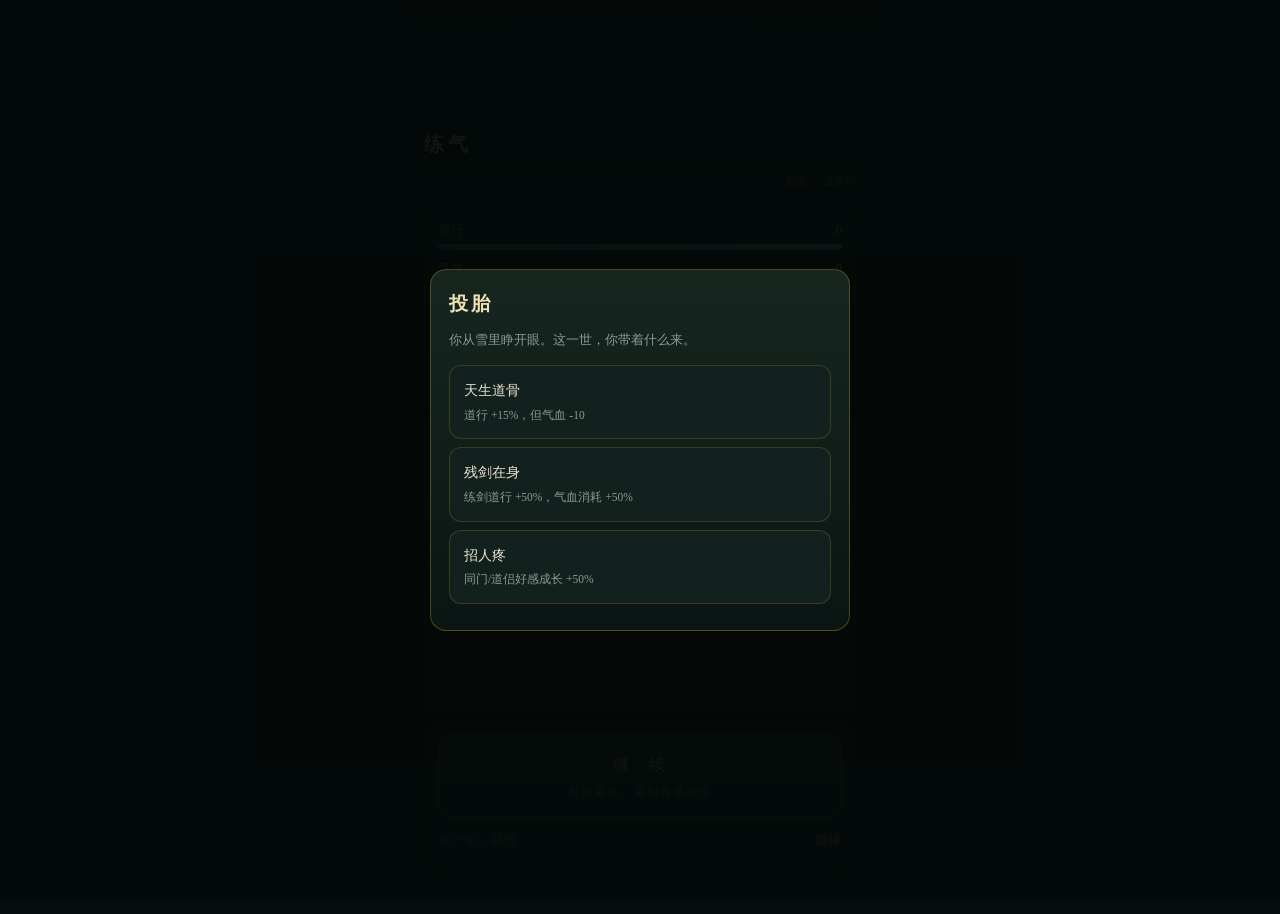
==== commit 868661d6: "shanmen: one tap = one year (like 人生重开模拟器); story beats fire in sequence" ====
--- a/shanmen/index.html
+++ b/shanmen/index.html
@@ -237,13 +237,14 @@
  const examAt=36, endAt=240;
  const target = S.flags.examDone? endAt : examAt;
  const gap=Math.max(0,target-months);
- $('#hudLives').textContent=`第 ${S.lives} 世 · ${S.y}年${S.m}月`
-   +(S.flags.examDone? ` · 距第二十年 ${gap} 个月` : ` · 距冬试 ${gap} 个月`);
+ $('#hudLives').textContent=`第 ${S.lives} 世 · ${S.y} 岁`
+ +(S.flags.examDone? ` · 距第二十年 ${20-S.y} 年` : ` · 距冬试 ${3-S.y} 年`);
  $('#scene').style.backgroundImage=`url('../art/${artOf(S.realm)}.jpg?v=5')`;
  ['dao','hp','mind','fame'].forEach(k=>{ $('#v-'+k).textContent=Math.round(S[k]); $('#b-'+k).style.width=cl(S[k])+'%'; });
  $('#v-stone').textContent=S.stone;
  ['master','peer','love','foe'].forEach(k=>{ $('#v-'+k).textContent=S[k]; $('#b-'+k).style.width=cl(S[k])+'%'; });
- $('#goHint').textContent=`点一下，时间会走 ${S.focus?('（这一年'+((ACTS.find(a=>a.id===S.focus)||{}).n)+'）'):''} 直到有事发生`;
+ const fn=S.focus?((ACTS.find(a=>a.id===S.focus)||{}).n):'随缘';
+ $('#goHint').textContent=`点一下，走完这一年（${fn}）`;
  $('#focusNow').textContent=S.focus? (ACTS.find(a=>a.id===S.focus)||{}).n : '随缘';
  $('#acts').innerHTML=ACTS.map(a=>`<button class="act" data-a="${a.id}" style="${S.focus===a.id?'border-color:rgba(201,162,39,.7);box-shadow:0 0 0 1px rgba(201,162,39,.4) inset':''}">${a.n}<small>${a.d}</small></button>`).join('');
  $('#acts').querySelectorAll('[data-a]').forEach(b=>b.onclick=()=>{ S.focus=b.dataset.a; sfx('tick'); render(); save(); });
@@ -337,7 +338,54 @@
 }
 
 
-/* ===== 单键推进：点一次，时间走一段，直到有事发生 ===== */
+
+/* ===== 一屏一年：点「继续」= 走完这一年 ===== */
+function yearDrift(){
+ for(let i=0;i<12;i++){
+  const f=S.focus;
+  if(f==='yao'){ S.hp=cl(S.hp+rnd(2,4)); S.stone+=rnd(0,1); }
+  else if(f==='fang'){ S.fame=cl(S.fame+rnd(0,1)); S.peer=cl(S.peer+rnd(0,1)); }
+  else if(f==='jian'){ S.dao=Math.min(realm().need,S.dao+rnd(2,4)); S.hp=cl(S.hp-rnd(0,1)); }
+  else if(f==='shi'){ S.master=cl(S.master+rnd(1,2)); }
+  else if(f==='wu'){ S.mind=cl(S.mind+rnd(0,1)); S.dao=Math.min(realm().need,S.dao+rnd(1,2)); }
+  else { S.dao=Math.min(realm().need,S.dao+rnd(2,4)); }
+  S.realmXun=(S.realmXun||0)+1;
+ }
+ S.master=cl(S.master-3);
+ S.y++; S.m=1;
+ // 旧年份未触发的节点直接作废，避免积压
+ (S.plotDone=S.plotDone||[]).push(...ALLPLOT.filter(p=>(p.y<S.y)&&!S.plotDone.includes(p.id)).map(p=>p.id));
+}
+function pendingPlot(){
+ return ALLPLOT.find(p=>p.y===S.y&&p.m<=S.m&&!(S.plotDone||[]).includes(p.id)&&eligible(p));
+}
+function nextTurn(){
+ if(!$('#modal').classList.contains('hide')) return;
+ if(!$('#curtain').classList.contains('hide')) return;
+
+ // 1) 先补章节
+ const ch=CHS.find(c=>c.y===S.y&&!S.flags['ch'+c.y]);
+ if(ch){ S.flags['ch'+ch.y]=true; render(); save(); return showChapter(ch); }
+
+ // 2) 今年还有没走的主线，就一条一条走
+ const pl=pendingPlot();
+ if(pl){ (S.plotDone=S.plotDone||[]).push(pl.id); render(); save(); return showEvent(pl,'plot'); }
+
+ // 3) 冬试
+ if(S.y>=3&&!S.flags.examDone){ S.flags.examDone=true; render(); save(); return finalExam(); }
+
+ // 4) 走完这一年
+ yearDrift();
+ if(S.hp<=0){ S.wounds=(S.wounds||0)+1;
+  if(S.wounds>=3) return endLife('气竭');
+  S.hp=1; S.dao=Math.round(S.dao*0.85); addLog('你伤了根本，勉强撑住。','b'); }
+ if(S.dao>=realm().need && (S.realmXun||0)>=4) breakthrough();
+ if(S.y>=21 && !S.flags.finished){ S.flags.finished=true; render(); save(); return showEnding(); }
+ if(Math.random()<0.45){ render(); save(); return showEvent(null,'rand'); }
+ render(); save();
+}
+
+/* ===== 旧推进（保留） ===== */
 function monthDrift(){
  const f=S.focus;
  if(f==='yao'){ S.hp=cl(S.hp+rnd(7,13)); S.stone+=rnd(1,3); }
@@ -667,7 +715,7 @@
  if(!k){ k='SM'+Math.random().toString(36).slice(2,7).toUpperCase(); localStorage.setItem('sm_code',k); }
  return k;
 }
-$('#goBtn').onclick=skipToStory;
+$('#goBtn').onclick=nextTurn;
 $('#fastBtn')&&($('#fastBtn').onclick=fastMonth);
 $('#hudDex').onclick=showDex;
 $('#hudInv').onclick=showInvite;
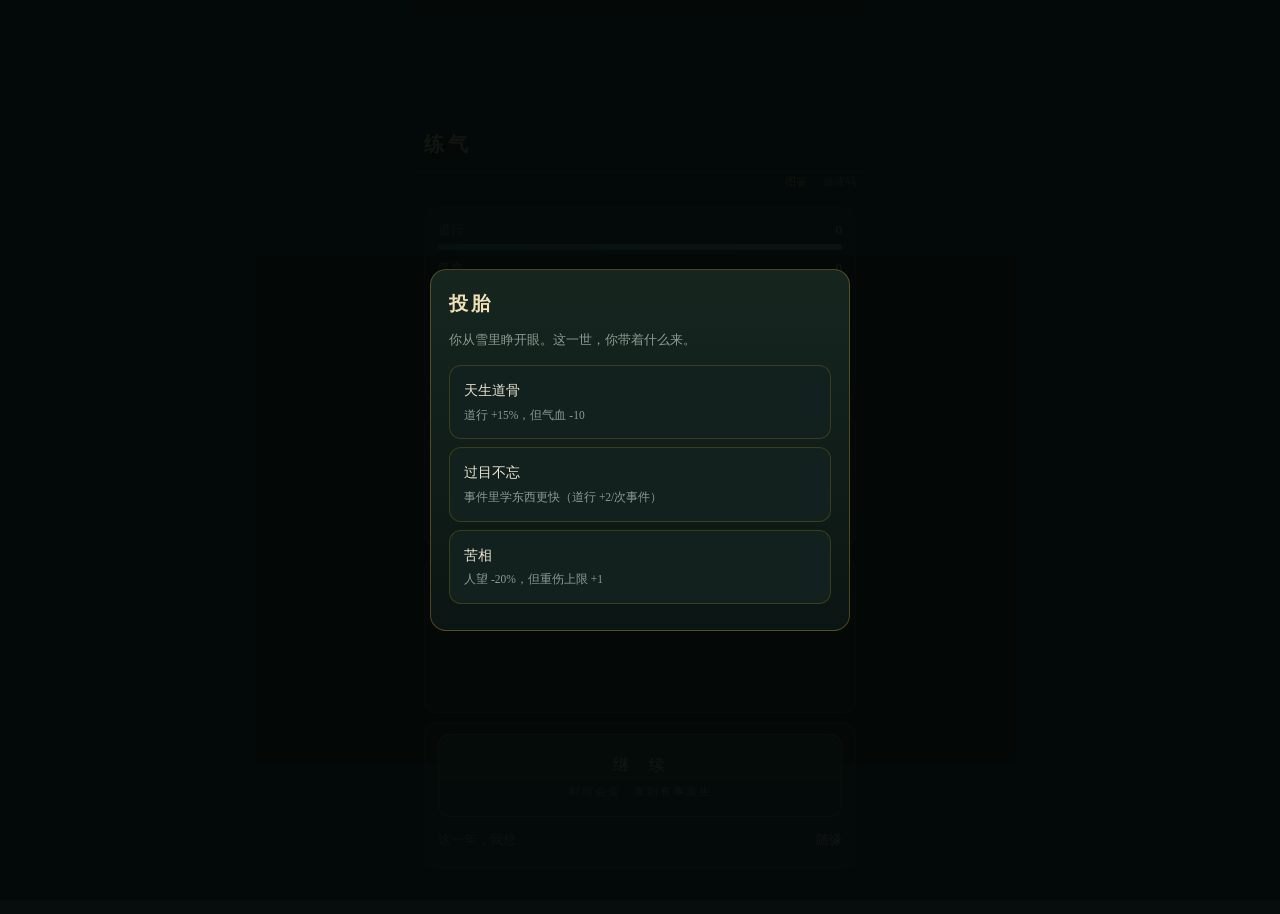
==== commit 8ec809b1: "shanmen: 3 story beats per year max, then advance" ====
--- a/shanmen/index.html
+++ b/shanmen/index.html
@@ -352,12 +352,13 @@
   S.realmXun=(S.realmXun||0)+1;
  }
  S.master=cl(S.master-3);
- S.y++; S.m=1;
+ S.y++; S.m=12; S.yrCount=0;
  // 旧年份未触发的节点直接作废，避免积压
  (S.plotDone=S.plotDone||[]).push(...ALLPLOT.filter(p=>(p.y<S.y)&&!S.plotDone.includes(p.id)).map(p=>p.id));
 }
 function pendingPlot(){
- return ALLPLOT.find(p=>p.y===S.y&&p.m<=S.m&&!(S.plotDone||[]).includes(p.id)&&eligible(p));
+ if((S.yrCount||0)>=3) return null;
+ return ALLPLOT.find(p=>p.y===S.y&&!(S.plotDone||[]).includes(p.id)&&eligible(p));
 }
 function nextTurn(){
  if(!$('#modal').classList.contains('hide')) return;
@@ -367,9 +368,9 @@
  const ch=CHS.find(c=>c.y===S.y&&!S.flags['ch'+c.y]);
  if(ch){ S.flags['ch'+ch.y]=true; render(); save(); return showChapter(ch); }
 
- // 2) 今年还有没走的主线，就一条一条走
+ // 2) 今年还有没走的主线，就一条一条走（每年最多三条）
  const pl=pendingPlot();
- if(pl){ (S.plotDone=S.plotDone||[]).push(pl.id); render(); save(); return showEvent(pl,'plot'); }
+ if(pl){ (S.plotDone=S.plotDone||[]).push(pl.id); S.yrCount=(S.yrCount||0)+1; render(); save(); return showEvent(pl,'plot'); }
 
  // 3) 冬试
  if(S.y>=3&&!S.flags.examDone){ S.flags.examDone=true; render(); save(); return finalExam(); }
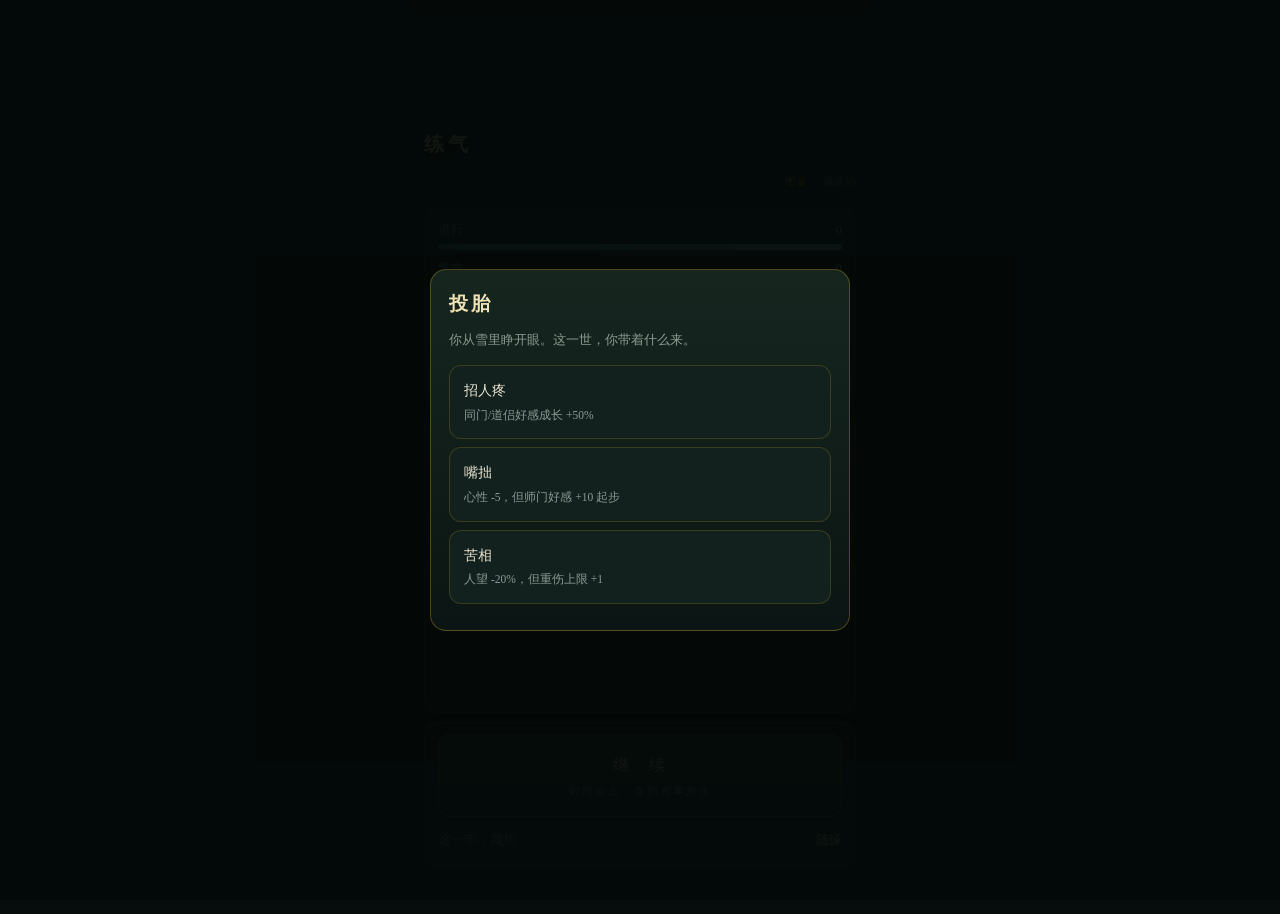
==== commit 232578f0: "shanmen: trim per-year beats (2 plot + 1 random), no daily death" ====
--- a/shanmen/index.html
+++ b/shanmen/index.html
@@ -352,12 +352,13 @@
   S.realmXun=(S.realmXun||0)+1;
  }
  S.master=cl(S.master-3);
- S.y++; S.m=12; S.yrCount=0;
+ S.y++; S.m=12; S.yrCount=0; S.yrRand=0;
+ if(S.hp<15) S.hp=15;   // 日常不致死
  // 旧年份未触发的节点直接作废，避免积压
  (S.plotDone=S.plotDone||[]).push(...ALLPLOT.filter(p=>(p.y<S.y)&&!S.plotDone.includes(p.id)).map(p=>p.id));
 }
 function pendingPlot(){
- if((S.yrCount||0)>=3) return null;
+ if((S.yrCount||0)>=2) return null;
  return ALLPLOT.find(p=>p.y===S.y&&!(S.plotDone||[]).includes(p.id)&&eligible(p));
 }
 function nextTurn(){
@@ -382,7 +383,7 @@
   S.hp=1; S.dao=Math.round(S.dao*0.85); addLog('你伤了根本，勉强撑住。','b'); }
  if(S.dao>=realm().need && (S.realmXun||0)>=4) breakthrough();
  if(S.y>=21 && !S.flags.finished){ S.flags.finished=true; render(); save(); return showEnding(); }
- if(Math.random()<0.45){ render(); save(); return showEvent(null,'rand'); }
+ if((S.yrRand||0)<1 && Math.random()<0.60){ S.yrRand=1; render(); save(); return showEvent(null,'rand'); }
  render(); save();
 }
 
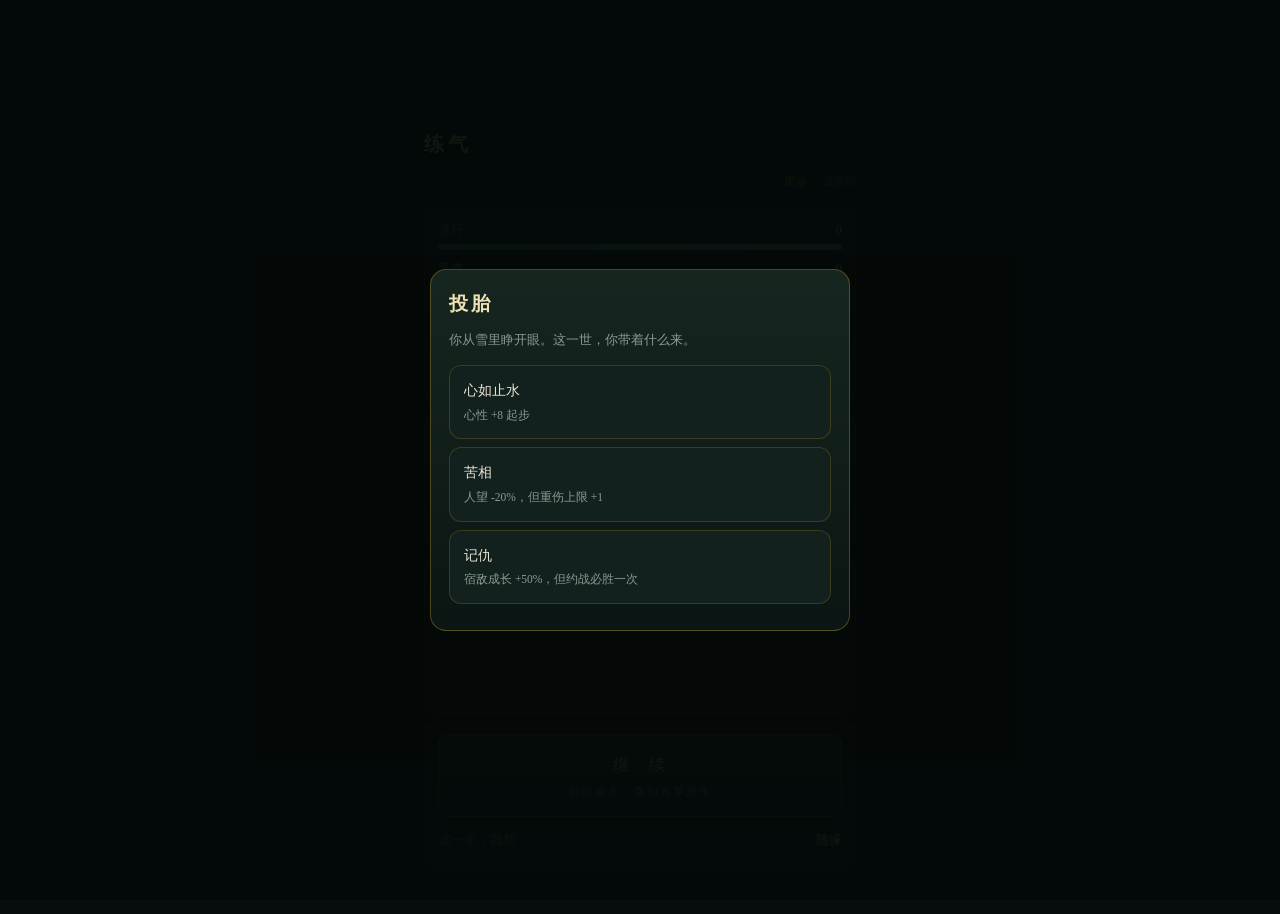
==== commit d0bfa694: "shanmen: fix nested ENDINGS_LINES2 (ending screen crashed at year 20); guard non-ending entries" ====
--- a/shanmen/index.html
+++ b/shanmen/index.html
@@ -193,7 +193,7 @@
 ];
 const IMGS=['lianqi','zhuji','jindan','yuanyuan','huashen'];
 const artOf=r=>IMGS[Math.min(4,Math.floor(r*0.6))];
-const CHS=CHAPTERS4.concat(CHAPTERS5), ALLPLOT=PLOT.concat(PLOT2, PLOT3, PLOT4, PLOT5, PLOT6, PLOT7, PLOT8, PLOT9, PLOT10, PLOT11, PLOT12, ...(typeof PLOTB_a!=='undefined'?PLOTB_a:[]), ...(typeof PLOTB_aa!=='undefined'?PLOTB_aa:[]), ...(typeof PLOTB_ab!=='undefined'?PLOTB_ab:[]), ...(typeof PLOTB_ac!=='undefined'?PLOTB_ac:[]), ...(typeof PLOTB_ad!=='undefined'?PLOTB_ad:[]), ...(typeof PLOTB_ae!=='undefined'?PLOTB_ae:[]), ...(typeof PLOTB_af!=='undefined'?PLOTB_af:[]), ...(typeof PLOTB_ag!=='undefined'?PLOTB_ag:[]), ...(typeof PLOTB_ah!=='undefined'?PLOTB_ah:[]), ...(typeof PLOTB_ai!=='undefined'?PLOTB_ai:[]), ...(typeof PLOTB_aj!=='undefined'?PLOTB_aj:[]), ...(typeof PLOTB_ak!=='undefined'?PLOTB_ak:[]), ...(typeof PLOTB_al!=='undefined'?PLOTB_al:[]), ...(typeof PLOTB_am!=='undefined'?PLOTB_am:[]), ...(typeof PLOTB_an!=='undefined'?PLOTB_an:[]), ...(typeof PLOTB_ao!=='undefined'?PLOTB_ao:[]), ...(typeof PLOTB_ap!=='undefined'?PLOTB_ap:[]), ...(typeof PLOTB_aq!=='undefined'?PLOTB_aq:[]), ...(typeof PLOTB_ar!=='undefined'?PLOTB_ar:[]), ...(typeof PLOTB_as!=='undefined'?PLOTB_as:[]), ...(typeof PLOTB_at!=='undefined'?PLOTB_at:[]), ...(typeof PLOTB_au!=='undefined'?PLOTB_au:[]), ...(typeof PLOTB_av!=='undefined'?PLOTB_av:[]), ...(typeof PLOTB_aw!=='undefined'?PLOTB_aw:[]), ...(typeof PLOTB_ax!=='undefined'?PLOTB_ax:[]), ...(typeof PLOTB_ay!=='undefined'?PLOTB_ay:[]), ...(typeof PLOTB_az!=='undefined'?PLOTB_az:[]), ...(typeof PLOTB_b!=='undefined'?PLOTB_b:[]), ...(typeof PLOTB_ba!=='undefined'?PLOTB_ba:[]), ...(typeof PLOTB_bb!=='undefined'?PLOTB_bb:[]), ...(typeof PLOTB_bc!=='undefined'?PLOTB_bc:[]), ...(typeof PLOTB_bd!=='undefined'?PLOTB_bd:[]), ...(typeof PLOTB_be!=='undefined'?PLOTB_be:[]), ...(typeof PLOTB_bf!=='undefined'?PLOTB_bf:[]), ...(typeof PLOTB_bg!=='undefined'?PLOTB_bg:[]), ...(typeof PLOTB_bh!=='undefined'?PLOTB_bh:[]), ...(typeof PLOTB_bi!=='undefined'?PLOTB_bi:[]), ...(typeof PLOTB_bj!=='undefined'?PLOTB_bj:[]), ...(typeof PLOTB_bk!=='undefined'?PLOTB_bk:[]), ...(typeof PLOTB_bl!=='undefined'?PLOTB_bl:[]), ...(typeof PLOTB_bm!=='undefined'?PLOTB_bm:[]), ...(typeof PLOTB_bn!=='undefined'?PLOTB_bn:[]), ...(typeof PLOTB_bo!=='undefined'?PLOTB_bo:[]), ...(typeof PLOTB_bp!=='undefined'?PLOTB_bp:[]), ...(typeof PLOTB_bq!=='undefined'?PLOTB_bq:[]), ...(typeof PLOTB_br!=='undefined'?PLOTB_br:[]), ...(typeof PLOTB_bs!=='undefined'?PLOTB_bs:[]), ...(typeof PLOTB_bt!=='undefined'?PLOTB_bt:[]), ...(typeof PLOTB_bu!=='undefined'?PLOTB_bu:[]), ...(typeof PLOTB_bv!=='undefined'?PLOTB_bv:[]), ...(typeof PLOTB_c!=='undefined'?PLOTB_c:[]), ...(typeof PLOTB_d!=='undefined'?PLOTB_d:[]), ...(typeof PLOTB_e!=='undefined'?PLOTB_e:[]), ...(typeof PLOTB_f!=='undefined'?PLOTB_f:[]), ...(typeof PLOTB_g!=='undefined'?PLOTB_g:[]), ...(typeof PLOTB_h!=='undefined'?PLOTB_h:[]), ...(typeof PLOTB_i!=='undefined'?PLOTB_i:[]), ...(typeof PLOTB_j!=='undefined'?PLOTB_j:[]), ...(typeof PLOTB_k!=='undefined'?PLOTB_k:[]), ...(typeof PLOTB_l!=='undefined'?PLOTB_l:[]), ...(typeof PLOTB_m!=='undefined'?PLOTB_m:[]), ...(typeof PLOTB_n!=='undefined'?PLOTB_n:[]), ...(typeof PLOTB_o!=='undefined'?PLOTB_o:[]), ...(typeof PLOTB_p!=='undefined'?PLOTB_p:[]), ...(typeof PLOTB_q!=='undefined'?PLOTB_q:[]), ...(typeof PLOTB_r!=='undefined'?PLOTB_r:[]), ...(typeof PLOTB_s!=='undefined'?PLOTB_s:[]), ...(typeof PLOTB_t!=='undefined'?PLOTB_t:[]), ...(typeof PLOTB_u!=='undefined'?PLOTB_u:[]), ...(typeof PLOTB_v!=='undefined'?PLOTB_v:[]), ...(typeof PLOTB_w!=='undefined'?PLOTB_w:[]), ...(typeof PLOTB_x!=='undefined'?PLOTB_x:[]), ...(typeof PLOTB_y!=='undefined'?PLOTB_y:[]), ...(typeof PLOTB_z!=='undefined'?PLOTB_z:[]), ), ALLEND=[...(typeof ENDINGS_BN!=='undefined'?ENDINGS_BN:[]), ...(typeof ENDINGS_BJ!=='undefined'?ENDINGS_BJ:[]), ...(typeof ENDINGS_BE!=='undefined'?ENDINGS_BE:[]), ...(typeof ENDINGS_BA!=='undefined'?ENDINGS_BA:[]), ...(typeof ENDINGS_AV!=='undefined'?ENDINGS_AV:[]), ...(typeof ENDINGS_AS!=='undefined'?ENDINGS_AS:[]), ...(typeof ENDINGS_AN!=='undefined'?ENDINGS_AN:[]), ...(typeof ENDINGS_AJ!=='undefined'?ENDINGS_AJ:[]), ...(typeof ENDINGS_AC!=='undefined'?ENDINGS_AC:[]), ...(typeof ENDINGS_U!=='undefined'?ENDINGS_U:[]), ...(typeof ENDINGS_V!=='undefined'?ENDINGS_V:[]), ...(typeof ENDINGS_W!=='undefined'?ENDINGS_W:[]), ...(typeof ENDINGS_X!=='undefined'?ENDINGS_X:[]), ENDINGS_LINES2].concat(ENDINGS_MORE, ENDINGS_LATE, ENDINGS_LINES, ENDINGS_LONG, ENDINGS_STONE, ENDINGS_FAMILY, ENDINGS_EXTRA, ENDINGS);
+const CHS=CHAPTERS4.concat(CHAPTERS5), ALLPLOT=PLOT.concat(PLOT2, PLOT3, PLOT4, PLOT5, PLOT6, PLOT7, PLOT8, PLOT9, PLOT10, PLOT11, PLOT12, ...(typeof PLOTB_a!=='undefined'?PLOTB_a:[]), ...(typeof PLOTB_aa!=='undefined'?PLOTB_aa:[]), ...(typeof PLOTB_ab!=='undefined'?PLOTB_ab:[]), ...(typeof PLOTB_ac!=='undefined'?PLOTB_ac:[]), ...(typeof PLOTB_ad!=='undefined'?PLOTB_ad:[]), ...(typeof PLOTB_ae!=='undefined'?PLOTB_ae:[]), ...(typeof PLOTB_af!=='undefined'?PLOTB_af:[]), ...(typeof PLOTB_ag!=='undefined'?PLOTB_ag:[]), ...(typeof PLOTB_ah!=='undefined'?PLOTB_ah:[]), ...(typeof PLOTB_ai!=='undefined'?PLOTB_ai:[]), ...(typeof PLOTB_aj!=='undefined'?PLOTB_aj:[]), ...(typeof PLOTB_ak!=='undefined'?PLOTB_ak:[]), ...(typeof PLOTB_al!=='undefined'?PLOTB_al:[]), ...(typeof PLOTB_am!=='undefined'?PLOTB_am:[]), ...(typeof PLOTB_an!=='undefined'?PLOTB_an:[]), ...(typeof PLOTB_ao!=='undefined'?PLOTB_ao:[]), ...(typeof PLOTB_ap!=='undefined'?PLOTB_ap:[]), ...(typeof PLOTB_aq!=='undefined'?PLOTB_aq:[]), ...(typeof PLOTB_ar!=='undefined'?PLOTB_ar:[]), ...(typeof PLOTB_as!=='undefined'?PLOTB_as:[]), ...(typeof PLOTB_at!=='undefined'?PLOTB_at:[]), ...(typeof PLOTB_au!=='undefined'?PLOTB_au:[]), ...(typeof PLOTB_av!=='undefined'?PLOTB_av:[]), ...(typeof PLOTB_aw!=='undefined'?PLOTB_aw:[]), ...(typeof PLOTB_ax!=='undefined'?PLOTB_ax:[]), ...(typeof PLOTB_ay!=='undefined'?PLOTB_ay:[]), ...(typeof PLOTB_az!=='undefined'?PLOTB_az:[]), ...(typeof PLOTB_b!=='undefined'?PLOTB_b:[]), ...(typeof PLOTB_ba!=='undefined'?PLOTB_ba:[]), ...(typeof PLOTB_bb!=='undefined'?PLOTB_bb:[]), ...(typeof PLOTB_bc!=='undefined'?PLOTB_bc:[]), ...(typeof PLOTB_bd!=='undefined'?PLOTB_bd:[]), ...(typeof PLOTB_be!=='undefined'?PLOTB_be:[]), ...(typeof PLOTB_bf!=='undefined'?PLOTB_bf:[]), ...(typeof PLOTB_bg!=='undefined'?PLOTB_bg:[]), ...(typeof PLOTB_bh!=='undefined'?PLOTB_bh:[]), ...(typeof PLOTB_bi!=='undefined'?PLOTB_bi:[]), ...(typeof PLOTB_bj!=='undefined'?PLOTB_bj:[]), ...(typeof PLOTB_bk!=='undefined'?PLOTB_bk:[]), ...(typeof PLOTB_bl!=='undefined'?PLOTB_bl:[]), ...(typeof PLOTB_bm!=='undefined'?PLOTB_bm:[]), ...(typeof PLOTB_bn!=='undefined'?PLOTB_bn:[]), ...(typeof PLOTB_bo!=='undefined'?PLOTB_bo:[]), ...(typeof PLOTB_bp!=='undefined'?PLOTB_bp:[]), ...(typeof PLOTB_bq!=='undefined'?PLOTB_bq:[]), ...(typeof PLOTB_br!=='undefined'?PLOTB_br:[]), ...(typeof PLOTB_bs!=='undefined'?PLOTB_bs:[]), ...(typeof PLOTB_bt!=='undefined'?PLOTB_bt:[]), ...(typeof PLOTB_bu!=='undefined'?PLOTB_bu:[]), ...(typeof PLOTB_bv!=='undefined'?PLOTB_bv:[]), ...(typeof PLOTB_c!=='undefined'?PLOTB_c:[]), ...(typeof PLOTB_d!=='undefined'?PLOTB_d:[]), ...(typeof PLOTB_e!=='undefined'?PLOTB_e:[]), ...(typeof PLOTB_f!=='undefined'?PLOTB_f:[]), ...(typeof PLOTB_g!=='undefined'?PLOTB_g:[]), ...(typeof PLOTB_h!=='undefined'?PLOTB_h:[]), ...(typeof PLOTB_i!=='undefined'?PLOTB_i:[]), ...(typeof PLOTB_j!=='undefined'?PLOTB_j:[]), ...(typeof PLOTB_k!=='undefined'?PLOTB_k:[]), ...(typeof PLOTB_l!=='undefined'?PLOTB_l:[]), ...(typeof PLOTB_m!=='undefined'?PLOTB_m:[]), ...(typeof PLOTB_n!=='undefined'?PLOTB_n:[]), ...(typeof PLOTB_o!=='undefined'?PLOTB_o:[]), ...(typeof PLOTB_p!=='undefined'?PLOTB_p:[]), ...(typeof PLOTB_q!=='undefined'?PLOTB_q:[]), ...(typeof PLOTB_r!=='undefined'?PLOTB_r:[]), ...(typeof PLOTB_s!=='undefined'?PLOTB_s:[]), ...(typeof PLOTB_t!=='undefined'?PLOTB_t:[]), ...(typeof PLOTB_u!=='undefined'?PLOTB_u:[]), ...(typeof PLOTB_v!=='undefined'?PLOTB_v:[]), ...(typeof PLOTB_w!=='undefined'?PLOTB_w:[]), ...(typeof PLOTB_x!=='undefined'?PLOTB_x:[]), ...(typeof PLOTB_y!=='undefined'?PLOTB_y:[]), ...(typeof PLOTB_z!=='undefined'?PLOTB_z:[]), ), ALLEND=[...(typeof ENDINGS_BN!=='undefined'?ENDINGS_BN:[]), ...(typeof ENDINGS_BJ!=='undefined'?ENDINGS_BJ:[]), ...(typeof ENDINGS_BE!=='undefined'?ENDINGS_BE:[]), ...(typeof ENDINGS_BA!=='undefined'?ENDINGS_BA:[]), ...(typeof ENDINGS_AV!=='undefined'?ENDINGS_AV:[]), ...(typeof ENDINGS_AS!=='undefined'?ENDINGS_AS:[]), ...(typeof ENDINGS_AN!=='undefined'?ENDINGS_AN:[]), ...(typeof ENDINGS_AJ!=='undefined'?ENDINGS_AJ:[]), ...(typeof ENDINGS_AC!=='undefined'?ENDINGS_AC:[]), ...(typeof ENDINGS_U!=='undefined'?ENDINGS_U:[]), ...(typeof ENDINGS_V!=='undefined'?ENDINGS_V:[]), ...(typeof ENDINGS_W!=='undefined'?ENDINGS_W:[]), ...(typeof ENDINGS_X!=='undefined'?ENDINGS_X:[]), ...ENDINGS_LINES2].concat(ENDINGS_MORE, ENDINGS_LATE, ENDINGS_LINES, ENDINGS_LONG, ENDINGS_STONE, ENDINGS_FAMILY, ENDINGS_EXTRA, ENDINGS);
 const KEY='shanmen_v4';
 let S=null;
 
@@ -556,7 +556,9 @@
  };
 }
 function showEnding(){
- const e=ALLEND.find(x=>x.cond(S))||ALLEND[ALLEND.length-1];
+ const valid=ALLEND.filter(x=>x&&typeof x.cond==='function');
+ let e=valid.find(x=>{try{return x.cond(S)}catch(err){return false}});
+ if(!e) e=valid[valid.length-1];
  try{ const got=JSON.parse(localStorage.getItem('sm_endings')||'[]');
   if(!got.includes(e.id)){ got.push(e.id); localStorage.setItem('sm_endings',JSON.stringify(got)); } }catch(err){}
  sfx('big');
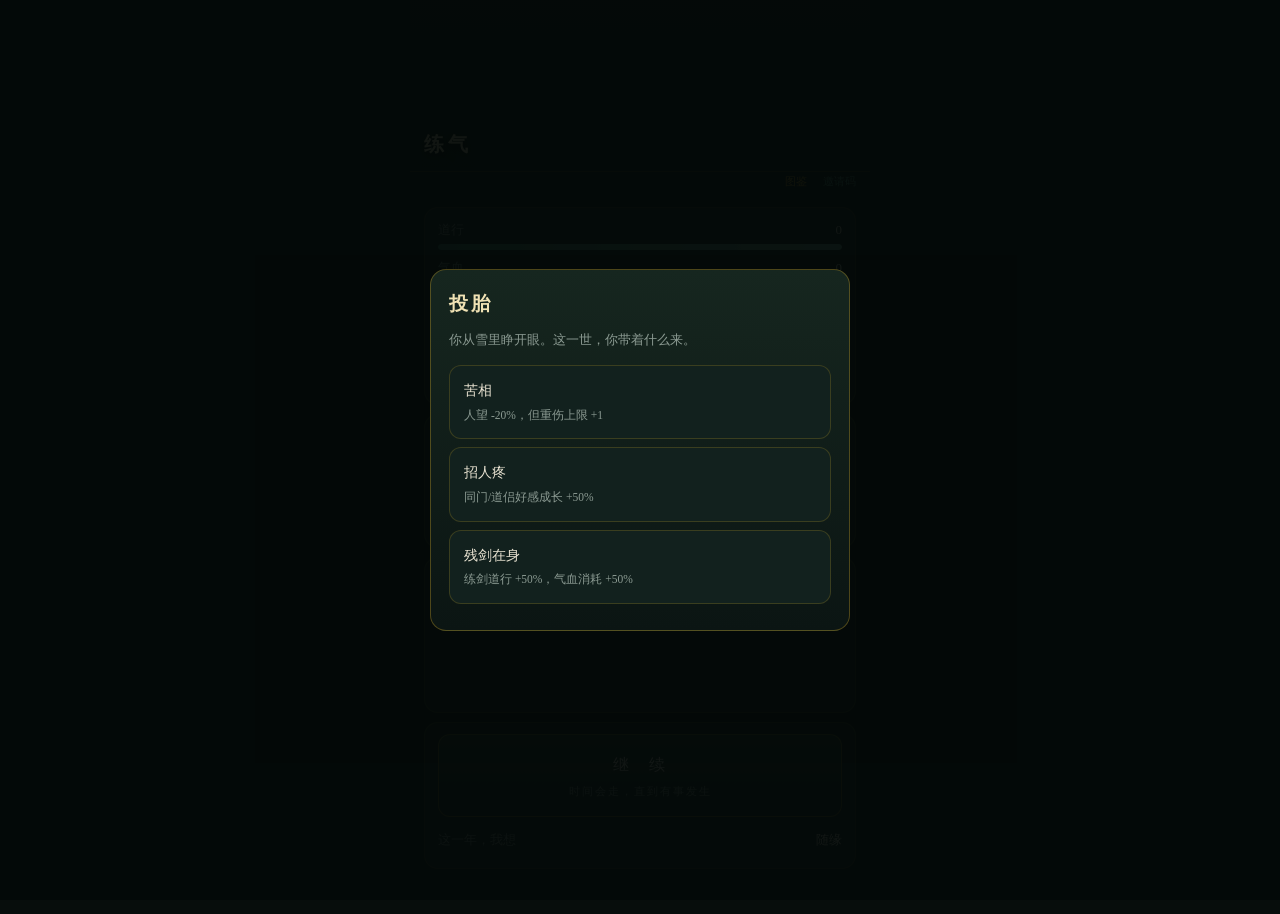
==== commit 4e257cea: "shanmen: choose a path (mountain/mortal/bond) at start; nodes weighted toward it" ====
--- a/shanmen/index.html
+++ b/shanmen/index.html
@@ -237,7 +237,7 @@
  const examAt=36, endAt=240;
  const target = S.flags.examDone? endAt : examAt;
  const gap=Math.max(0,target-months);
- $('#hudLives').textContent=`第 ${S.lives} 世 · ${S.y} 岁`
+ $('#hudLives').textContent=`第 ${S.lives} 世 · ${S.y} 岁`+(S.route?' · '+((ROUTES.find(r=>r.id===S.route)||{}).n||''):'')
  +(S.flags.examDone? ` · 距第二十年 ${20-S.y} 年` : ` · 距冬试 ${3-S.y} 年`);
  $('#scene').style.backgroundImage=`url('../art/${artOf(S.realm)}.jpg?v=5')`;
  ['dao','hp','mind','fame'].forEach(k=>{ $('#v-'+k).textContent=Math.round(S[k]); $('#b-'+k).style.width=cl(S[k])+'%'; });
@@ -357,9 +357,20 @@
  // 旧年份未触发的节点直接作废，避免积压
  (S.plotDone=S.plotDone||[]).push(...ALLPLOT.filter(p=>(p.y<S.y)&&!S.plotDone.includes(p.id)).map(p=>p.id));
 }
+function routeScore(n){
+ if(!S.route) return 1;
+ const R=ROUTES.find(r=>r.id===S.route);
+ if(!R) return 1;
+ const pre=String(n.id).split('_')[0];
+ return R.pre.includes(pre)?3:0;
+}
 function pendingPlot(){
  if((S.yrCount||0)>=2) return null;
- return ALLPLOT.find(p=>p.y===S.y&&!(S.plotDone||[]).includes(p.id)&&eligible(p));
+ const cands=ALLPLOT.filter(p=>p.y===S.y&&!(S.plotDone||[]).includes(p.id)&&eligible(p));
+ if(!cands.length) return null;
+ let best=cands[0], bs=-1;
+ for(const c of cands){ const s=routeScore(c); if(s>bs){ bs=s; best=c; } if(bs===3) break; }
+ return best;
 }
 function nextTurn(){
  if(!$('#modal').classList.contains('hide')) return;
@@ -620,10 +631,34 @@
   if(f.master) S.master=cl(S.master+f.master);
   $('#modal').classList.add('hide');
   addLog(`你带着「${t.n}」来了。`,'y');
-  S.prologue=0; render(); save(); sfx('good'); return startPrologue();
+  S.prologue=0; render(); save(); sfx('good'); return pickRoute();
   try{ const g=JSON.parse(localStorage.getItem('sm_endings')||'[]');
    addLog(`已解锁结局 ${g.length}/${ALLEND.length}`,'p'); }catch(e){}
   render(); save();
+ });
+}
+
+
+/* ===== 命途 ===== */
+const ROUTES=[
+ {id:'mountain', n:'山门', d:'规矩、名单、掌门、传承。你想知道这座山是怎么撑住的，又是怎么塌的。',
+  pre:['pa','pa2','jx','gz','gm','new','in','af','war','y20','y20b','sm','sm2','sm3','sm4','bq','bl','bf','au','bp','zh2','zh3']},
+ {id:'mortal', n:'凡俗', d:'村里的人、镇上的人、爹娘与两个发小。你想知道自己走以后，他们都怎么样了。',
+  pre:['at','mo','r','sb','st','st3','zz','xm','xm2','zm','tz','tz2','out','out2','out3','pz','srv','a']},
+ {id:'bond', n:'情缘', d:'苏挽、裴仲、张小满、顾长清。你想知道那些跟你最亲近的人，后来各自落了什么下场。',
+  pre:['su','sw','sw2','sw3','gq','dr','dr2','nx','tm','qz','bd','old','old2','late','dn','dn2','end','end2','end3','aft','z','zh']}
+];
+function pickRoute(){
+ const box=$('#modalBox');
+ box.innerHTML=`<h2>这一世，你想看清什么</h2>
+  <p style="color:#8b9a92;font-size:13px">选一条，故事会往那边偏。不选也能玩，就是什么都碰一点。</p>`+
+  ROUTES.map(r=>`<div class="opt" data-r="${r.id}">${r.n}<i>${r.d}</i></div>`).join('')+
+  `<div class="opt" data-r="none" style="opacity:.6">随缘<i>什么都碰一点</i></div>`;
+ $('#modal').classList.remove('hide');
+ box.querySelectorAll('[data-r]').forEach(el=>el.onclick=()=>{
+  S.route=el.dataset.r==='none'?null:el.dataset.r;
+  $('#modal').classList.add('hide'); sfx('good'); save();
+  startPrologue();
  });
 }
 
